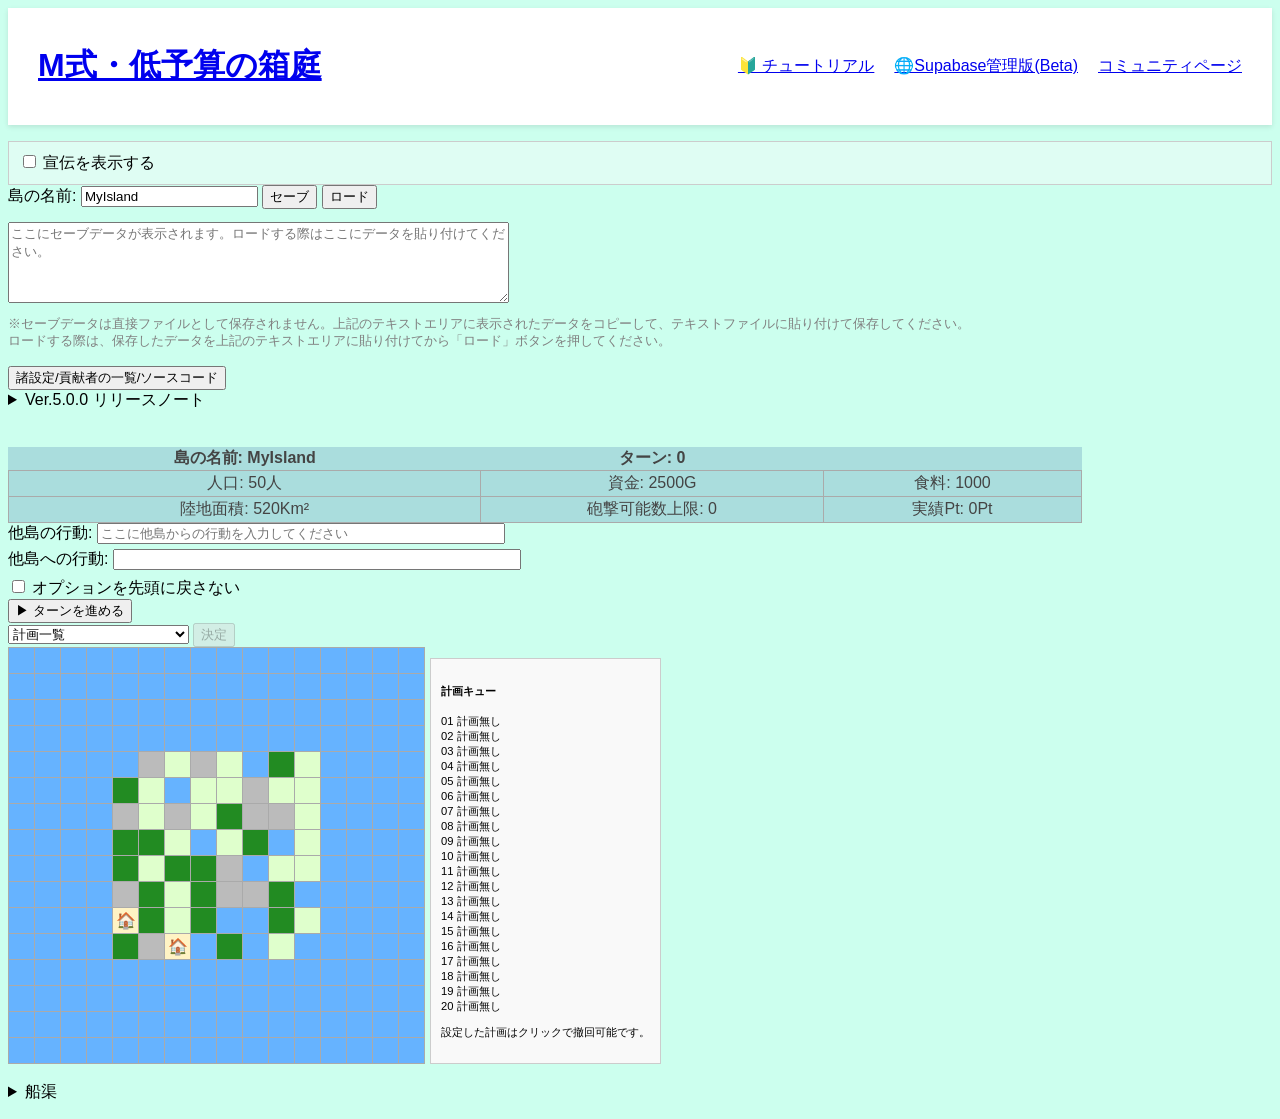
==== index.html @ 0db8d695 "Update index.html" ====
<!DOCTYPE html>
<!-- MIT License
Copyright (c) 2025-2026 masaru-star
Permission is hereby granted, free of charge, to any person obtaining a copy
of this software and associated documentation files (the "Software"), to deal
in the Software without restriction, including without limitation the rights
to use, copy, modify, merge, publish, distribute, sublicense, and/or sell
copies of the Software, and to permit persons to whom the Software is
furnished to do so, subject to the following conditions:

The above copyright notice and this permission notice shall be included in all
copies or substantial portions of the Software.

THE SOFTWARE IS PROVIDED "AS IS", WITHOUT WARRANTY OF ANY KIND, EXPRESS OR
IMPLIED, INCLUDING BUT NOT LIMITED TO THE WARRANTIES OF MERCHANTABILITY,
FITNESS FOR A PARTICULAR PURPOSE AND NONINFRINGEMENT. IN NO EVENT SHALL THE
AUTHORS OR COPYRIGHT HOLDERS BE LIABLE FOR ANY CLAIM, DAMAGES OR OTHER
LIABILITY, WHETHER IN AN ACTION OF CONTRACT, TORT OR OTHERWISE, ARISING FROM,
OUT OF OR IN CONNECTION WITH THE SOFTWARE OR THE USE OR OTHER DEALINGS IN THE
SOFTWARE. -->
<html><head>
  <meta charset="UTF-8">
  <title>MSR式箱庭ゲーム　Ver.5.0</title>
  <script src="src/master.js"></script>
  <script src="src/import/ethers_6-17-0.js"></script>
  <link rel="stylesheet" href="src/css/style.css">
  <link rel="icon" href="data:,">
  <noscript>
  <meta http-equiv="refresh" content="0; url=NoScript.html">
  </noscript>
</head>
<body>
<header>
  <!-- サイトのロゴ -->
  <h1><a href="https://masaru-star.github.io/JS.Hakoniwa-Island/">M式・低予算の箱庭</a></h1>
  
  <!-- グローバルナビゲーション -->
  <nav>
    <ul>
      <li><a target="_blank" rel="noopener noreferrer" href="tutorial.html">🔰 チュートリアル</a></li>
      <li><a target="_blank" rel="noopener noreferrer" href="online.html">🌐Supabase管理版(Beta)</a></li>
      <li><a target="_blank" rel="noopener noreferrer" href="https://docs.google.com/document/d/1Yb0-8OoQdDv-yxiYmJnhqIsNogoam779jEsIqv0pP38/edit?usp=sharing">コミュニティページ</a></li>
    </ul>
  </nav>
</header>
<div style="margin-top: 1em; border: 1px solid #ccc; padding: 10px; background-color: #f9f9f966;">
<label><input type="checkbox" id="PR"> 宣伝を表示する</label><p id="prText" style="display: none;"></p>
</div>
<div id="gameControls" style="margin-bottom: 1em;">
  <label for="islandNameInput">島の名前:</label>
  <input type="text" id="islandNameInput" value="MyIsland">
  <button onclick="saveGame()">セーブ</button>
  <button onclick="loadGame()">ロード</button>
  <textarea id="saveLoadData" name="Load" rows="5" cols="60" placeholder="ここにセーブデータが表示されます。ロードする際はここにデータを貼り付けてください。" style="display: block; margin-top: 1em;"></textarea>
  <p style="font-size: 0.8em; color: gray;">
    ※セーブデータは直接ファイルとして保存されません。上記のテキストエリアに表示されたデータをコピーして、テキストファイルに貼り付けて保存してください。<br>
    ロードする際は、保存したデータを上記のテキストエリアに貼り付けてから「ロード」ボタンを押してください。
  </p>
</div>
<button id="openBtn">諸設定/貢献者の一覧/ソースコード</button>
<div id="modalOverlay" class="overlay">
  <div class="modal-content">
    <h2>諸設定</h2>
    <p class="settings-note">この諸設定は現在開いている画面でのみ有効です。ブラウザストレージには保存しません。</p>
    <div id="settingsList" class="settings-list">
      <label><input type="checkbox" id="settingShowClearTileSelection">「タイル選択の解除」ボタンを表示する</label>
      <label><input type="checkbox" id="settingShowKeepOptionSelected" checked>「オプションを先頭に戻さない」チェックボックスを表示する</label>
      <label><input type="checkbox" id="settingShowFundingTrackingControls">「トラッキング解除」「トラッキングを固定」を表示する</label>
      <label><input type="checkbox" id="settingShowEconomicCrisisRate">「経済危機発生率」を表示する</label>
      <label><input type="checkbox" id="settingEnablePlanTracking">「計画トラッキング」を実行し、表示する</label>
      <label><input type="checkbox" id="settingConfirmOnSelectedTileClick">計画一覧で選択中に選択済みタイルを再クリックしたら決定する</label>
      <label><input type="checkbox" id="settingEnhanceWarshipToExpLimit">軍艦増強を実行したとき、経験値の限界まで実行する</label>
      <label><input type="checkbox" id="settingAutoBombardCountToGuns">砲撃数を選択したとき入力される値は常に可能台数に合わせる</label>
      <label><input type="checkbox" id="settingAutoExportFoodMax">食料輸出を選択したとき入力される値は常に限界値にする</label>
      <label><input type="checkbox" id="settingAutoSupplyMax">燃料および弾薬補給を選択したとき入力される値は常に限界値にする</label>
    </div>
    <hr>
    <h2>自島の公開鍵(島ID)</h2>
    <p class="settings-note">軍艦名署名の検証に使われる公開鍵です。</p>
    <textarea id="islandPublicKeyDisplay" class="island-public-key" readonly>公開鍵はまだ作成されていません。</textarea>
    <hr>
    <h2>List of contributors</h2>
        <p>本作は「箱庭諸島」のリスペクト作品です。<br>This work is a tribute to "箱庭諸島".<br><br>
        Original Inspired by: 徳岡宏樹（箱庭諸島）<br>
        Developer: <a href="https://github.com/masaru-star" target="_blank" rel="noopener noreferrer">masaru-star</a>
        </p>
        <a href="https://codeberg.org/masaru-star/JS.Hakoniwa-Island" target="_blank" rel="noopener noreferrer"><img alt="Static Badge" src="https://img.shields.io/badge/Codeberg-%232185D0?style=flat&logo=codeberg&logoColor=white"></a>
        <a href="https://github.com/masaru-star/JS.Hakoniwa-Island" target="_blank" rel="noopener noreferrer"><img alt="Static Badge" src="https://img.shields.io/badge/GitHub-%23000?style=flat&logo=github&logoColor=white"></a>
    <br><button id="closeBtn">close</button>
  </div>
</div>
<details>
  <summary>Ver.5.0.0 リリースノート</summary><p>
    <div style="margin-top: 1em; border: 1px solid #ccc; padding: 10px; background-color: #f9f9f966;">
[追加]島にIDを追加、軍艦の保有状況を割り当て<br>
[追加]軍艦のパラメーターが閲覧可能にしました<br>
[追加]集中砲撃を追加<br>
[追加]砲台も設備強化が可能になりました<br>
[追加]命中する場所がわからない「ランダム弾砲撃」を追加<br>
[追加]軍艦を5隻まで安全に保存する「船渠」を追加<br>
[修正]経済危機の際の維持費を16倍から12倍に修正<br>
[修正]既存の怪獣の出現率を引き上げ<br>
[修正]怪獣の資金収入が反映されていない部分を修正<br>
[修正]防衛施設が砲撃を防いだ際に発生するエラーを修正<br>
[修正]軍艦を埋め立てられなくなります<br>
[修正]怪獣をセーブコードに含める<br>
[廃止]Ver.4.7以前の金軍艦(管理者配布艦)を削除<br>
    </div>
</p></details>
<br><br>
<table style="width: 85%; background-color: #add; color: #444;">
    <th>島の名前: <span id="currentIslandName"></span></th>
    <th>ターン: <span id="turn">0</span></th>
  <tr>
    <td>人口: <span id="population">0</span>人</td>
    <td>資金: <span id="money">1000</span>G</td>
    <td>食料: <span id="food">500</span></td>
  </tr>
  <tr>
    <td>陸地面積: <span id="landArea">0</span>Km²</td>
    <td>砲撃可能数上限: <span id="gunCount">0</span></td>
    <td>実績Pt: <span id="achievementPoints">0</span>Pt</td>
  </tr>
</table>
<div>
    <label for="otherIslandActionInput">他島の行動:</label>
    <input type="text" id="otherIslandActionInput" style="width: 400px; margin-bottom: 5px;" placeholder="ここに他島からの行動を入力してください">
</div>
<div>
    <label for="actionForOtherIslandOutput">他島への行動:</label>
    <input type="text" id="actionForOtherIslandOutput" style="width: 400px; margin-bottom: 5px;" readonly>
</div>
<div style="margin-top: 2px;">
    <span id="keepOptionSettingControl">
      <input type="checkbox" id="keepOptionSelected">
      <label for="keepOptionSelected">オプションを先頭に戻さない</label>
    </span>
    <span id="fundingTrackingControls" style="display: none;">
      <button onclick="clearFundingFailureTracking()" style="margin-left: 8px;">トラッキング解除</button>
      <input type="checkbox" id="pinFundingFailureTracking" style="margin-left: 8px;">
      <label for="pinFundingFailureTracking">トラッキングを固定</label>
    </span>
</div>
<button onclick="nextTurn()">▶ ターンを進める</button>
<br>
<select id="actionSelect" onchange="updateConfirmButton()">
  <option value="">計画一覧</option>
  <option value="buildFarm" data-myisland="true">農場建設 (100G)</option>
  <option value="buildFactory" data-myisland="true">工場建設 (100G)</option>
  <option value="enhanceFacility" data-myisland="true">設備強化 (10000G)</option>
  <option value="buildPort" data-myisland="true">港建設 (3000G)</option>
  <option value="buildGun" data-myisland="true">砲台建設 (1200G)</option>
  <option value="buildDefenseFacility" data-myisland="true">防衛施設建設 (5000G)</option>
  <option value="flatten" data-myisland="true">整地 (20G)</option>
  <option value="landfill" data-myisland="true">埋め立て (600G)</option>
  <option value="dig" data-myisland="true">掘削 (300G)</option>
  <option value="cutForest" data-myisland="true">伐採 (無料)</option>
  <option value="plantForest" data-myisland="true">植林 (200G)</option>
  <option value="exportFood" data-myisland="true">食料輸出 (食料20)</option>
  <option value="bombard" data-anyisland="true">砲撃 (120G)</option>
  <option value="spreadBombard" data-anyisland="true">拡散弾砲撃 (500G)</option>
  <option value="ppBombard" data-anyisland="true">PP弾砲撃 (10000000G)</option>
  <option value="randomBombard" data-anyisland="true">ランダム弾砲撃 (500000G)</option>
  <option value="concentratedFire" data-myisland="true">集中砲撃</option>
  <option value="selfDestructMilitaryFacility" data-myisland="true">軍事施設自爆 (無料)</option>
  <option value="goToOtherIsland" data-myisland="true">他の島に行く</option>
  <option value="returnToMyIsland" data-anyisland="true">自島に戻る</option>
  <option value="delayAction" data-myisland="true">遅延行動</option>
  <option value="buildWarship" data-myisland="true">軍艦建造</option>
  <option value="warshipTool" data-myisland="true">軍艦ツール</option>
  <option value="buildMonument" data-myisland="true">石碑建設 (500000000G)</option>
  <option value="upgradeMonument" data-myisland="true">石碑強化 (500000000G)</option>
  <option value="sellMonument" data-myisland="true">石碑売却 (無料)</option>
  <option value="initializeIsland" data-myisland="true">島の初期化</option>
</select><select id="warshipSubSelect" onchange="updateConfirmButton()" style="width: 140px; display: none;">
  <option value="">軍艦ツールを選択</option>
  <option value="refuelWarship" data-myisland="true">燃料補給</option>
  <option value="resupplyWarshipAmmo" data-myisland="true">弾薬補給</option>
  <option value="repairWarship" data-myisland="true">軍艦修理</option>
  <option value="setWarshipNickname" data-myisland="true">二つ名指定 (100000G)</option>
  <option value="showWarshipDetails" data-myisland="true">詳細情報提示</option>
  <option value="convertAchievementToExp" data-myisland="true">実績pt変換</option>
  <option value="remodelWarshipWeapon" data-myisland="true">武器換装</option>
  <option value="enhanceWarship" data-myisland="true">軍艦増強</option>
  <option value="decommissionWarship" data-myisland="true">軍艦除籍</option>
  <option value="dispatchWarship" data-myisland="true">軍艦派遣</option>
  <option value="requestWarshipReturn" data-myisland="true">軍艦帰還要請</option>
  <option value="emergencyReturn" data-myisland="true">緊急帰還 (80000000G)</option>
  <option value="moveWarshipToDock" data-myisland="true">船渠へ移動</option>
  <option value="returnWarshipFromDock" data-myisland="true">海域へ復帰</option>
</select><!-- <select id="AutocommandSubSelect" onchange="updateConfirmButton()" style="width: 140px; display: none;">
  <option value="">自動送信ツールを選択</option>
  <option value="autoflatten" data-myisland="true">整地自動送信</option>
  <option value="autofarm" data-myisland="true">農場整備自動送信</option>
  <option value="autofactory" data-myisland="true">工場建設自動送信</option>
  <option value="autolandfill" data-myisland="true">埋め立て自動送信</option>
</select> -->
<input type="number" id="exportAmount" placeholder="輸出数" min="1" style="width: 60px; display: none;">
<input type="number" id="bombardCount" placeholder="攻撃数" min="1" style="width: 60px; display: none;">
<input type="number" id="refuelAmount" placeholder="補給数" min="1" style="width: 60px; display: none;">
<input type="number" id="resupplyAmmoAmount" placeholder="補給数" min="1" style="width: 60px; display: none;">
<input type="number" id="repairAmount" placeholder="回復耐久値" min="1" style="width: 90px; display: none;">
<input type="text" id="warshipNicknameInput" placeholder="二つ名(10文字以内)" maxlength="10" style="width: 150px; display: none;">
<input type="number" id="achievementConvertAmount" placeholder="消費Pt" min="1" style="width: 70px; display: none;">
<select id="weaponRemodelType" style="display: none;">
  <option value="mainGun">主砲+1</option>
  <option value="torpedo">魚雷+1</option>
</select>
<input type="number" id="oilDrillFactor" placeholder="発掘率(任意)" min="1" max="10" value="" style="width: 90px; display: none;">
<input type="text" id="touristCodeInput" placeholder="観光者コードを入力" style="width: 250px; display: none;">
<div id="warshipBuildInputs">
    <h3>軍艦建造パラメータ</h3>
    <div>
        <label for="warshipName">艦名:</label>
        <input type="text" id="warshipName" maxlength="15" value="無銘艦">
    </div>
    <div>
        <label for="warshipDurability">耐久度:</label>
        <input type="number" id="warshipDurability" min="2" max="15" value="2"> (2～15, 1あたり10,000,000G)
    </div>
    <div>
        <label for="warshipMainGun">主砲:</label>
        <input type="number" id="warshipMainGun" min="1" max="5" value="1"> (1～5, 1あたり12,000,000G)
    </div>
    <div>
        <label for="warshipTorpedo">魚雷:</label>
        <input type="number" id="warshipTorpedo" min="0" max="3" value="0"> (0～3, 1あたり10,000,000G)
    </div>
    <div>
        <label for="warshipAntiAir">対空砲:</label>
        <input type="number" id="warshipAntiAir" min="1" max="6" value="1"> (1～6, 1あたり5,000,000G)
    </div>
    <div>
        <label for="warshipAmmo">弾薬庫:</label>
        <input type="number" id="warshipAmmo" min="10" max="500" value="10"> (10～500, 1あたり100,000G)
    </div>
    <div>
        <label for="warshipRecon">偵察機:</label>
        <input type="number" id="warshipRecon" min="0" max="2" value="0"> (0～2, 1あたり12,500,000G)
    </div>
    <div>
        <label for="warshipAccuracy">射撃精度向上:</label>
        <input type="number" id="warshipAccuracy" min="0" max="2" value="0"> (0～2, 1あたり50,000,000G)
    </div>
</div>
<button onclick="confirmAction()" id="confirmBtn" disabled>決定</button>
<button onclick="clearTileSelection()" id="clearTileSelectionBtn" style="display: none;">タイル選択の解除</button>
<span id="tileInfo"></span>
  <div id="gameContainer" style="display: flex; gap: 5px;">
    <table id="map"></table>
    <div id="actionQueueDisplay" style="font-size: 0.7em;margin-top: 1em; border: 1px solid #ccc; padding: 10px; background-color: #f9f9f9;">
      <h4>計画キュー</h4><ul id="actionQueueList" style="list-style-type: none; padding: 0;"></ul>設定した計画はクリックで撤回可能です。
    </div>
  </div>
<br>
<details>
<summary>船渠</summary>
  <div id="warshipDockDisplay" class="warship-dock-display"></div>
</details>
<div id="logStatusLine1"></div>
<div id="logStatusLine2"></div>
<div id="log" style="margin-top:1em;"></div>
<script>
fetch("https://raw.githubusercontent.com/masaru-star/masaru-star/refs/heads/main/others/publicity.html")
  .then((response) => {
    if (!response.ok) {
      throw new Error("ファイルの読み込みに失敗しました");
    }
    return response.text();
  })
  .then((data) => {
    // id="prText" の要素の中に取得したHTMLを代入する
    document.getElementById("prText").innerHTML = data;
  })
  .catch((error) => {
    console.error("エラー:", error);
    document.getElementById("prText").textContent = "読み込みに失敗しました。";
  });
const openBtn = document.getElementById("openBtn");
const closeBtn = document.getElementById("closeBtn");
const modal = document.getElementById("modalOverlay");
openBtn.addEventListener("click", () => {
  modal.style.display = "flex";
});
closeBtn.addEventListener("click", () => {
  modal.style.display = "none";
});
window.addEventListener("click", (e) => {
  if (e.target === modal) {
    modal.style.display = "none";
  }
});
const checkbox = document.getElementById("PR");
const text = document.getElementById("prText");
checkbox.addEventListener("change", function () {
  if (this.checked) {
    text.style.display = "block";
  } else {
    text.style.display = "none";
  }
});
</script>
</body>
</html>
---- src/css/style.css ----
header {
  top: 0; 
  left: 0; 
  width: 100%;
  z-index: 1000;
  display: flex;
  justify-content: space-between;
  align-items: center;
  background-color: #ffffff;
  box-shadow: 0 2px 5px rgba(0, 0, 0, 0.1);
  padding: 15px 30px;
  box-sizing: border-box;
}
header nav ul {
  display: flex;
  list-style: none;
  margin: 0;
  padding: 0;
  gap: 20px;
}

body {
  font-family: sans-serif;
  background-color: #cfe;
}
table {
  border-collapse: collapse;
}
td {
  width: 23px;
  height: 23px;
  border: 1px solid #aaa;
  text-align: center;
  cursor: pointer;
}
.selected {
  outline: 4px solid gray;
  outline-offset: -1px;
  border: 2px solid gray !important;
}
.action-link {
  cursor: pointer;
  color: blue;
  text-decoration: underline;
}
.next-action {
  color: #012073 !important;
}
.sea {
  background-color: #66b3ff;
}
.port {
  background-color: #1f78b4;
}
.oilRig {
  background: linear-gradient(#66b3ff, #004b8d);
}
.plain {
  background-color: #dfffcc;
}
.waste {
  background-color: #bbbbbb;
}
.forest {
  background-color: #228b22;
}
.mountain {
  background: linear-gradient(#705335, #4b3621);
}
.farm {
  background-color: #b5e07a;
}
.house {
  background-color: #fff3c4;
}
.factory {
  background-color: #ccccff;
}
.gun {
  background-color: #666666;
}
.defenseFacility {
  background-color: #ff77aa;
}
.Monument {
  background-color: #d4c17d;
}
.warship {
  background: linear-gradient(#66b3ff, #4682b4);
}
.warship-dispatched {
  background-color: #002f5f;
  color: #fff;
}
.warship-wreckage {
  background-color: #333;
  color: #ccc;
}
.log-red {
  color: red;
}
.log-cyan {
  color: blue;
}
.log-whisper {
  color: rgba(0, 0, 0, 0.35);
}
#logStatusLine1,
#logStatusLine2 {
  font-weight: bold;
}
.log-status-danger {
  color: #8b0000;
}
.log-status-info {
  color: #0b4fa3;
}
.log-status-muted {
  color: #666;
}
.warship-medal {
  width: 1em;
  height: 1em;
  vertical-align: text-bottom;
  margin-left: 2px;
}
#warshipBuildInputs {
  display: none;
  margin-top: 1em;
  border: 1px solid #ccc;
  padding: 10px;
  background-color: #f9f9f9;
}
#warshipBuildInputs label {
  display: inline-block;
  width: 100px;
  margin-bottom: 5px;
}
#warshipBuildInputs input[type="text"],
#warshipBuildInputs input[type="number"] {
  width: 150px;
  margin-bottom: 5px;
}
.warship-name-cap-2 {
  color: green;
}
.warship-name-cap-3 {
  color: blue;
}
.warship-name-cap-4 {
  color: purple;
}
.warship-name-cap-5 {
  color: red;
}

.overlay {
  display: none;
  position: fixed;
  top: 0;
  left: 0;
  width: 100%;
  height: 100%;
  background-color: rgba(0, 0, 0, 0.5);
  z-index: 9999;
  justify-content: center;
  align-items: center;
}
.modal-content {
  background-color: white;
  padding: 20px;
  border-radius: 8px;
  width: 80%;
  max-width: 700px;
  max-height: 85vh;
  overflow-y: auto;
  text-align: center;
  box-shadow: 0 4px 15px rgba(0, 0, 0, 0.2);
}

noscript {
  display: block;
}
.NOJS-overlay {
  position: fixed;
  top: 0;
  left: 0;
  width: 100%;
  height: 100%;
  z-index: 9999;
  background-color: #dfd;
  color: #000;
  display: flex;
  flex-direction: column;
  justify-content: center;
  align-items: center;
  text-align: center;
  font-family: sans-serif;
  padding: 20px;
}
/* メッセージの装飾 */
.NOJS-overlay h2 {
  font-size: 2rem;
  margin-bottom: 1rem;
  color: #161;
}
.NOJS-overlay p {
  font-size: 1.1rem;
  line-height: 1.6;
  max-width: 600px;
}

.settings-note {
  font-size: 0.85em;
  color: #666;
}
.settings-list {
  text-align: left;
  margin: 0 auto 1em;
  max-width: 620px;
}
.settings-list label {
  display: block;
  margin: 0.45em 0;
}

.island-public-key {
  width: 100%;
  min-height: 8em;
  font-family: monospace;
  font-size: 0.85em;
  box-sizing: border-box;
}

.warship-dock-display {
  min-width: 260px;
  max-width: 360px;
  font-size: 0.75em;
  margin-top: 1em;
  border: 1px solid #8aa0b8;
  padding: 10px;
  background: linear-gradient(135deg, #eef6ff, #f8fbff);
}
.warship-dock-display h4 {
  margin: 0 0 8px;
}
.dock-empty {
  color: #667;
  margin: 0;
}
.warship-card-list {
  display: grid;
  gap: 8px;
}
.warship-card {
  border: 2px solid #2b4c7e;
  border-radius: 10px;
  padding: 8px;
  background: linear-gradient(160deg, #ffffff 0%, #dcecff 100%);
  box-shadow: 0 2px 4px rgba(0, 0, 0, 0.18);
}
.warship-card-title {
  font-weight: bold;
  border-bottom: 1px solid #9db5d1;
  margin-bottom: 5px;
  padding-bottom: 3px;
}
.warship-card-port,
.warship-card-stats,
.warship-card-signature {
  line-height: 1.45;
}
.warship-card-signature {
  color: #31527a;
  font-size: 0.9em;
}
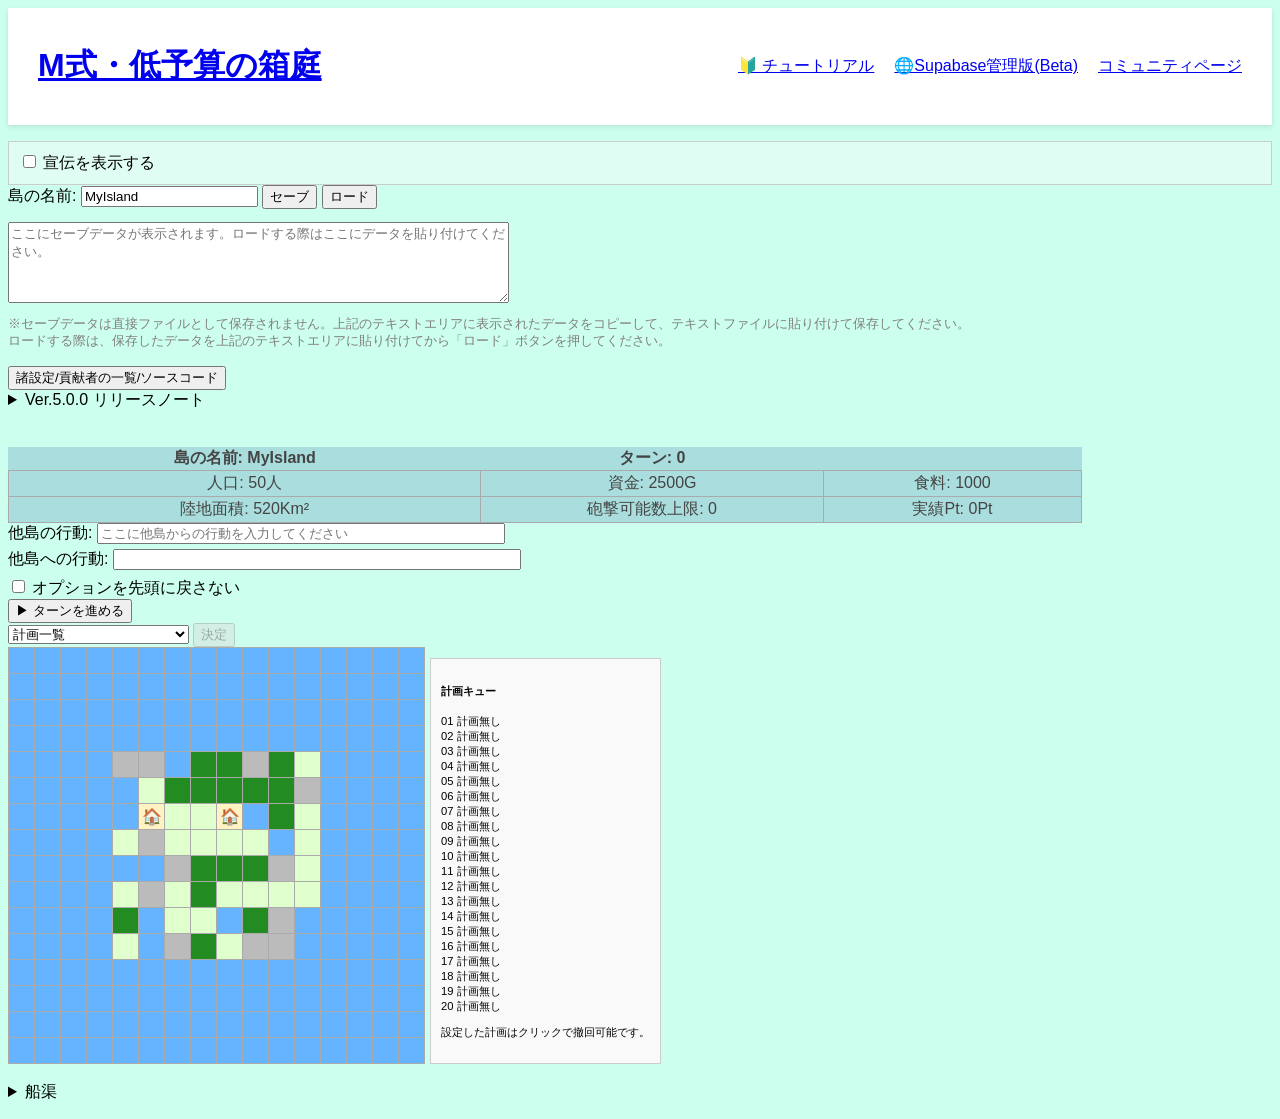
==== commit 1a0a94f6: "Update index.html" ====
--- a/index.html
+++ b/index.html
@@ -20,6 +20,7 @@
 SOFTWARE. -->
 <html><head>
   <meta charset="UTF-8">
+  <meta name="google-site-verification" content="XHgQfslpzjO4Lpd3HJHFHfR4cyxfdau1y-XFU7xOKq8" />
   <title>MSR式箱庭ゲーム　Ver.5.0</title>
   <script src="src/master.js"></script>
   <script src="src/import/ethers_6-17-0.js"></script>
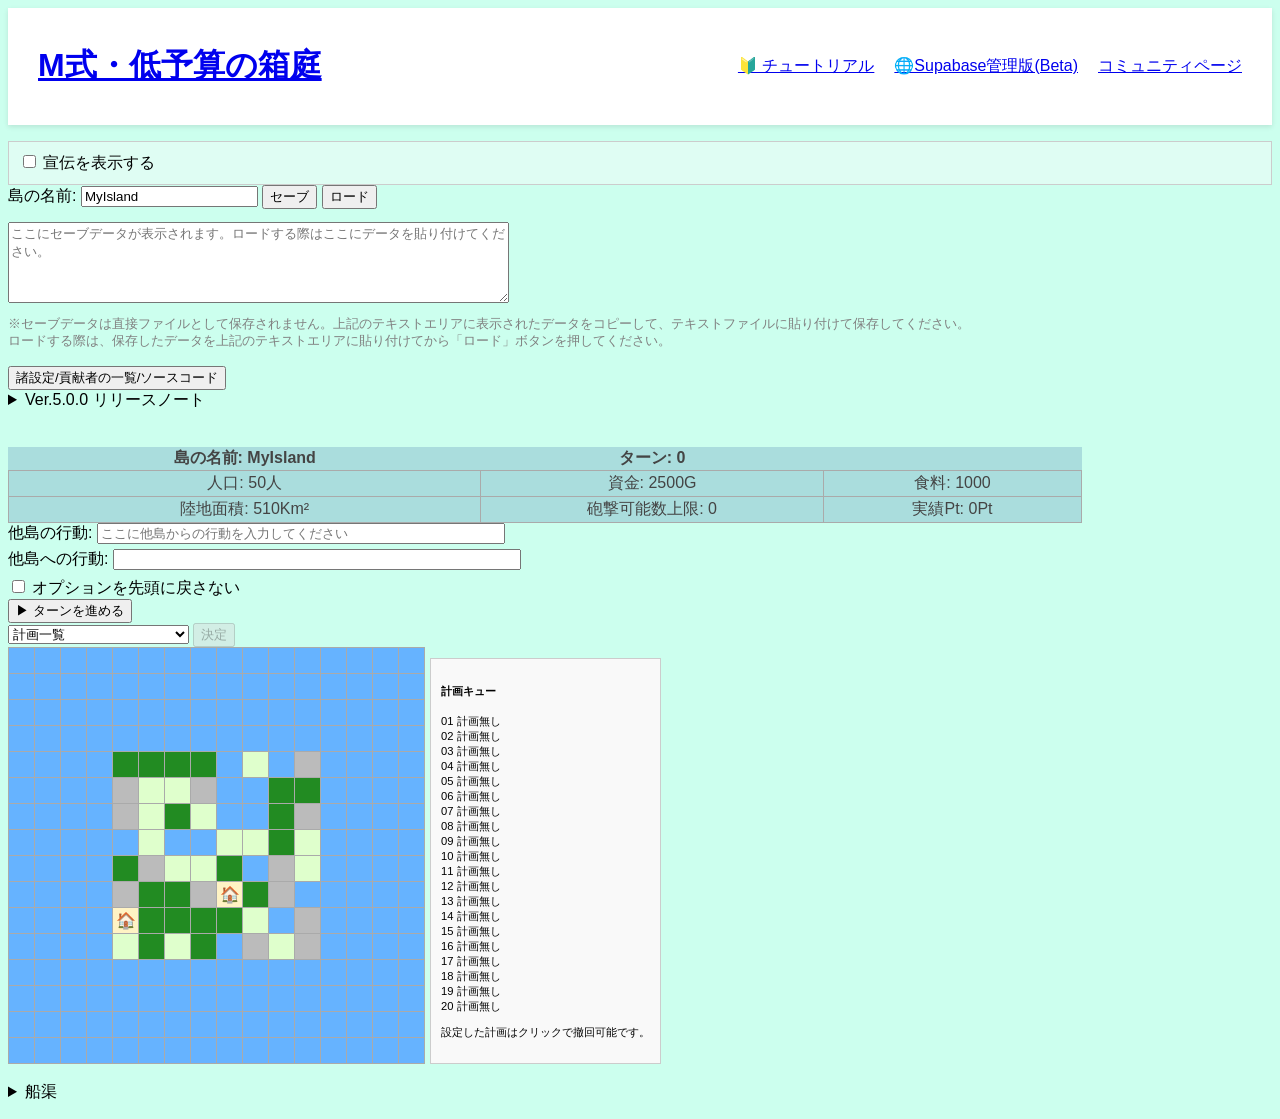
==== commit c4f91851: "Add fast and bulk planning tools" ====
--- a/index.html
+++ b/index.html
@@ -40,7 +40,7 @@
     <ul>
       <li><a target="_blank" rel="noopener noreferrer" href="tutorial.html">🔰 チュートリアル</a></li>
       <li><a target="_blank" rel="noopener noreferrer" href="online.html">🌐Supabase管理版(Beta)</a></li>
-      <li><a target="_blank" rel="noopener noreferrer" href="https://docs.google.com/document/d/1Yb0-8OoQdDv-yxiYmJnhqIsNogoam779jEsIqv0pP38/edit?usp=sharing">コミュニティページ</a></li>
+      <li><a target="_blank" rel="noopener noreferrer" href="https://discord.gg/VbP49uqUF">コミュニティページ</a></li>
     </ul>
   </nav>
 </header>
@@ -82,7 +82,8 @@
     <hr>
     <h2>List of contributors</h2>
         <p>本作は「箱庭諸島」のリスペクト作品です。<br>This work is a tribute to "箱庭諸島".<br><br>
-        Original Inspired by: 徳岡宏樹（箱庭諸島）<br>
+        Original: 徳岡宏樹（箱庭諸島）<br>
+        Inspiration: <a href="https://hako2d-mj.xii.jp/" target="_blank" rel="noopener noreferrer">RED(二次元箱庭諸島)</a><br>
         Developer: <a href="https://github.com/masaru-star" target="_blank" rel="noopener noreferrer">masaru-star</a>
         </p>
         <a href="https://codeberg.org/masaru-star/JS.Hakoniwa-Island" target="_blank" rel="noopener noreferrer"><img alt="Static Badge" src="https://img.shields.io/badge/Codeberg-%232185D0?style=flat&logo=codeberg&logoColor=white"></a>
@@ -148,6 +149,7 @@
   <option value="">計画一覧</option>
   <option value="buildFarm" data-myisland="true">農場建設 (100G)</option>
   <option value="buildFactory" data-myisland="true">工場建設 (100G)</option>
+  <option value="buildMiningSite" data-myisland="true">採掘場整備 (100000G)</option>
   <option value="enhanceFacility" data-myisland="true">設備強化 (10000G)</option>
   <option value="buildPort" data-myisland="true">港建設 (3000G)</option>
   <option value="buildGun" data-myisland="true">砲台建設 (1200G)</option>
@@ -169,9 +171,13 @@
   <option value="delayAction" data-myisland="true">遅延行動</option>
   <option value="buildWarship" data-myisland="true">軍艦建造</option>
   <option value="warshipTool" data-myisland="true">軍艦ツール</option>
+  <option value="fastPlanTool" data-myisland="true">高速計画実行</option>
+  <option value="bulkPlanTool" data-myisland="true">一括計画ツール</option>
   <option value="buildMonument" data-myisland="true">石碑建設 (500000000G)</option>
   <option value="upgradeMonument" data-myisland="true">石碑強化 (500000000G)</option>
   <option value="sellMonument" data-myisland="true">石碑売却 (無料)</option>
+  <option value="sellMonumentPartial" data-myisland="true">石碑部分売却 (10Lv単位)</option>
+  <option value="inviteResidents" data-myisland="true">誘致活動 (10000000G)</option>
   <option value="initializeIsland" data-myisland="true">島の初期化</option>
 </select><select id="warshipSubSelect" onchange="updateConfirmButton()" style="width: 140px; display: none;">
   <option value="">軍艦ツールを選択</option>
@@ -184,6 +190,7 @@
   <option value="remodelWarshipWeapon" data-myisland="true">武器換装</option>
   <option value="enhanceWarship" data-myisland="true">軍艦増強</option>
   <option value="decommissionWarship" data-myisland="true">軍艦除籍</option>
+  <option value="discardWarshipWreckage" data-myisland="true">残骸破棄</option>
   <option value="dispatchWarship" data-myisland="true">軍艦派遣</option>
   <option value="requestWarshipReturn" data-myisland="true">軍艦帰還要請</option>
   <option value="emergencyReturn" data-myisland="true">緊急帰還 (80000000G)</option>
@@ -196,6 +203,21 @@
   <option value="autofactory" data-myisland="true">工場建設自動送信</option>
   <option value="autolandfill" data-myisland="true">埋め立て自動送信</option>
 </select> -->
+<select id="fastPlanSubSelect" onchange="updateConfirmButton()" style="width: 180px; display: none;">
+  <option value="">高速計画を選択</option>
+  <option value="fastBuildFarm" data-myisland="true">高速農場建設 (10000G)</option>
+  <option value="fastBuildFactory" data-myisland="true">高速工場建設 (10000G)</option>
+  <option value="fastBuildGun" data-myisland="true">高速砲台建設 (120000G)</option>
+  <option value="fastBuildDefenseFacility" data-myisland="true">高速防衛施設建設 (500000G)</option>
+  <option value="fastFlattenAll" data-myisland="true">一括地ならし (荒地数 × 200G)</option>
+  <option value="fastFlatten" data-myisland="true">地ならし (200G)</option>
+  <option value="fastLandfill" data-myisland="true">高速埋め立て (60000G)</option>
+  <option value="fastPlantForest" data-myisland="true">高速植林 (20000G)</option>
+</select>
+<select id="bulkPlanSubSelect" onchange="updateConfirmButton()" style="width: 180px; display: none;">
+  <option value="">一括計画を選択</option>
+  <option value="bulkFlattenWaste" data-myisland="true">整地一括入力</option>
+</select>
 <input type="number" id="exportAmount" placeholder="輸出数" min="1" style="width: 60px; display: none;">
 <input type="number" id="bombardCount" placeholder="攻撃数" min="1" style="width: 60px; display: none;">
 <input type="number" id="refuelAmount" placeholder="補給数" min="1" style="width: 60px; display: none;">
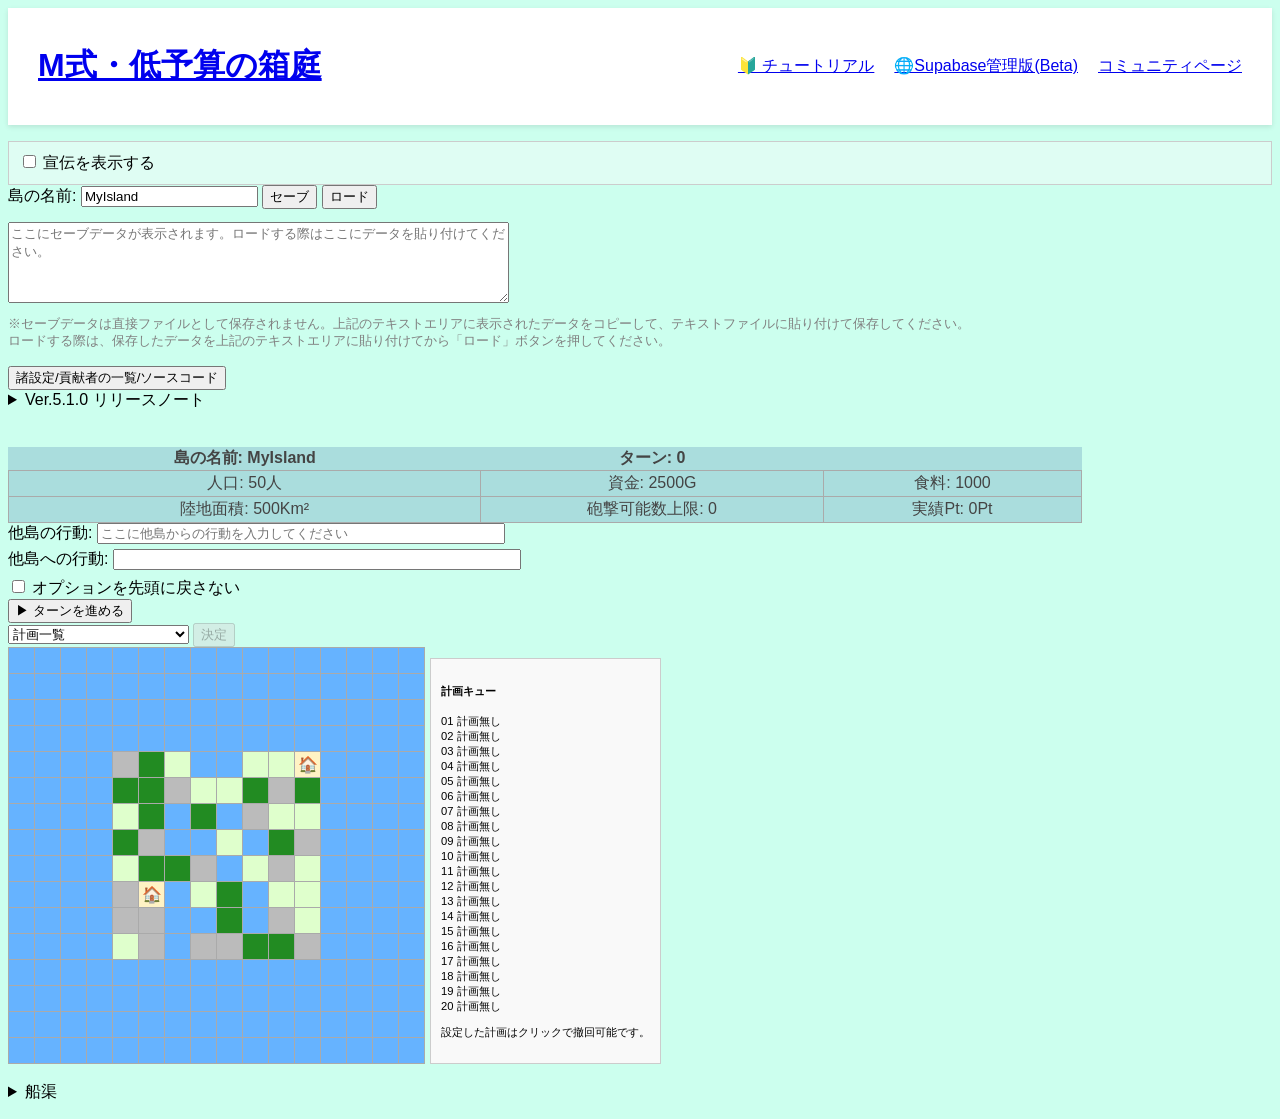
==== commit 1c3ca6d7: "Update index.html" ====
--- a/index.html
+++ b/index.html
@@ -21,7 +21,7 @@
 <html><head>
   <meta charset="UTF-8">
   <meta name="google-site-verification" content="XHgQfslpzjO4Lpd3HJHFHfR4cyxfdau1y-XFU7xOKq8" />
-  <title>MSR式箱庭ゲーム　Ver.5.0</title>
+  <title>MSR式箱庭ゲーム　Ver.5.1</title>
   <script src="src/master.js"></script>
   <script src="src/import/ethers_6-17-0.js"></script>
   <link rel="stylesheet" href="src/css/style.css">
@@ -34,7 +34,6 @@
 <header>
   <!-- サイトのロゴ -->
   <h1><a href="https://masaru-star.github.io/JS.Hakoniwa-Island/">M式・低予算の箱庭</a></h1>
-  
   <!-- グローバルナビゲーション -->
   <nav>
     <ul>
@@ -92,21 +91,21 @@
   </div>
 </div>
 <details>
-  <summary>Ver.5.0.0 リリースノート</summary><p>
+  <summary>Ver.5.1.0 リリースノート</summary><p>
     <div style="margin-top: 1em; border: 1px solid #ccc; padding: 10px; background-color: #f9f9f966;">
-[追加]島にIDを追加、軍艦の保有状況を割り当て<br>
-[追加]軍艦のパラメーターが閲覧可能にしました<br>
-[追加]集中砲撃を追加<br>
-[追加]砲台も設備強化が可能になりました<br>
-[追加]命中する場所がわからない「ランダム弾砲撃」を追加<br>
-[追加]軍艦を5隻まで安全に保存する「船渠」を追加<br>
-[修正]経済危機の際の維持費を16倍から12倍に修正<br>
-[修正]既存の怪獣の出現率を引き上げ<br>
-[修正]怪獣の資金収入が反映されていない部分を修正<br>
-[修正]防衛施設が砲撃を防いだ際に発生するエラーを修正<br>
-[修正]軍艦を埋め立てられなくなります<br>
-[修正]怪獣をセーブコードに含める<br>
-[廃止]Ver.4.7以前の金軍艦(管理者配布艦)を削除<br>
+[追加]各種高速計画の実装<br>
+[追加]採掘場を追加<br>
+[修正]市街地人口上限を10000人に変更<br>
+<br>
+[予告]10月初頭に完了予定<br>
+・軍艦強化量の曲線化（今のうちに増強を済ませておくことをお勧めします）<br>
+・旧バージョンセーブコード互換の撤廃（予告済み）<br>
+・デイリーミッション・ウィークリーミッションの追加<br>
+・Snsprojectと連携したオンライン通信体制の強化<br>
+[予告]11月初頭に完了予定<br>
+・島コードへの公開鍵組み込み<br>
+・実績ポイントのバックエンド処理化<br>
+・同盟機能の追加（延期になる可能性高）<br>
     </div>
 </p></details>
 <br><br>
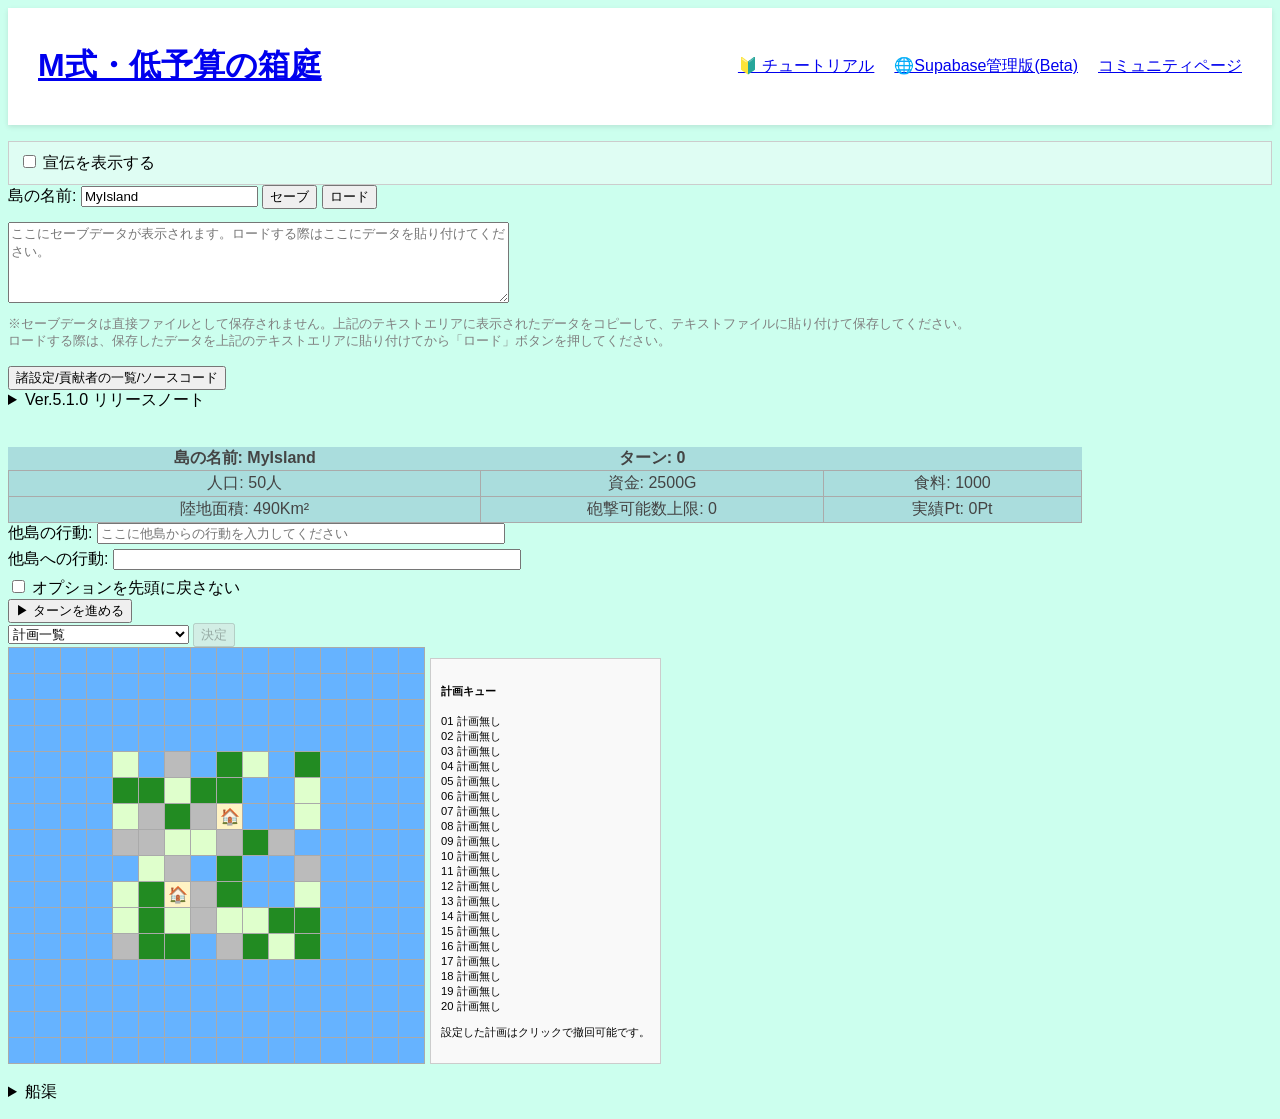
==== commit 2ccc50bc: "Update index.html" ====
--- a/index.html
+++ b/index.html
@@ -25,7 +25,7 @@
   <script src="src/master.js"></script>
   <script src="src/import/ethers_6-17-0.js"></script>
   <link rel="stylesheet" href="src/css/style.css">
-  <link rel="icon" href="data:,">
+  <link rel="icon" href="icon.png">
   <noscript>
   <meta http-equiv="refresh" content="0; url=NoScript.html">
   </noscript>
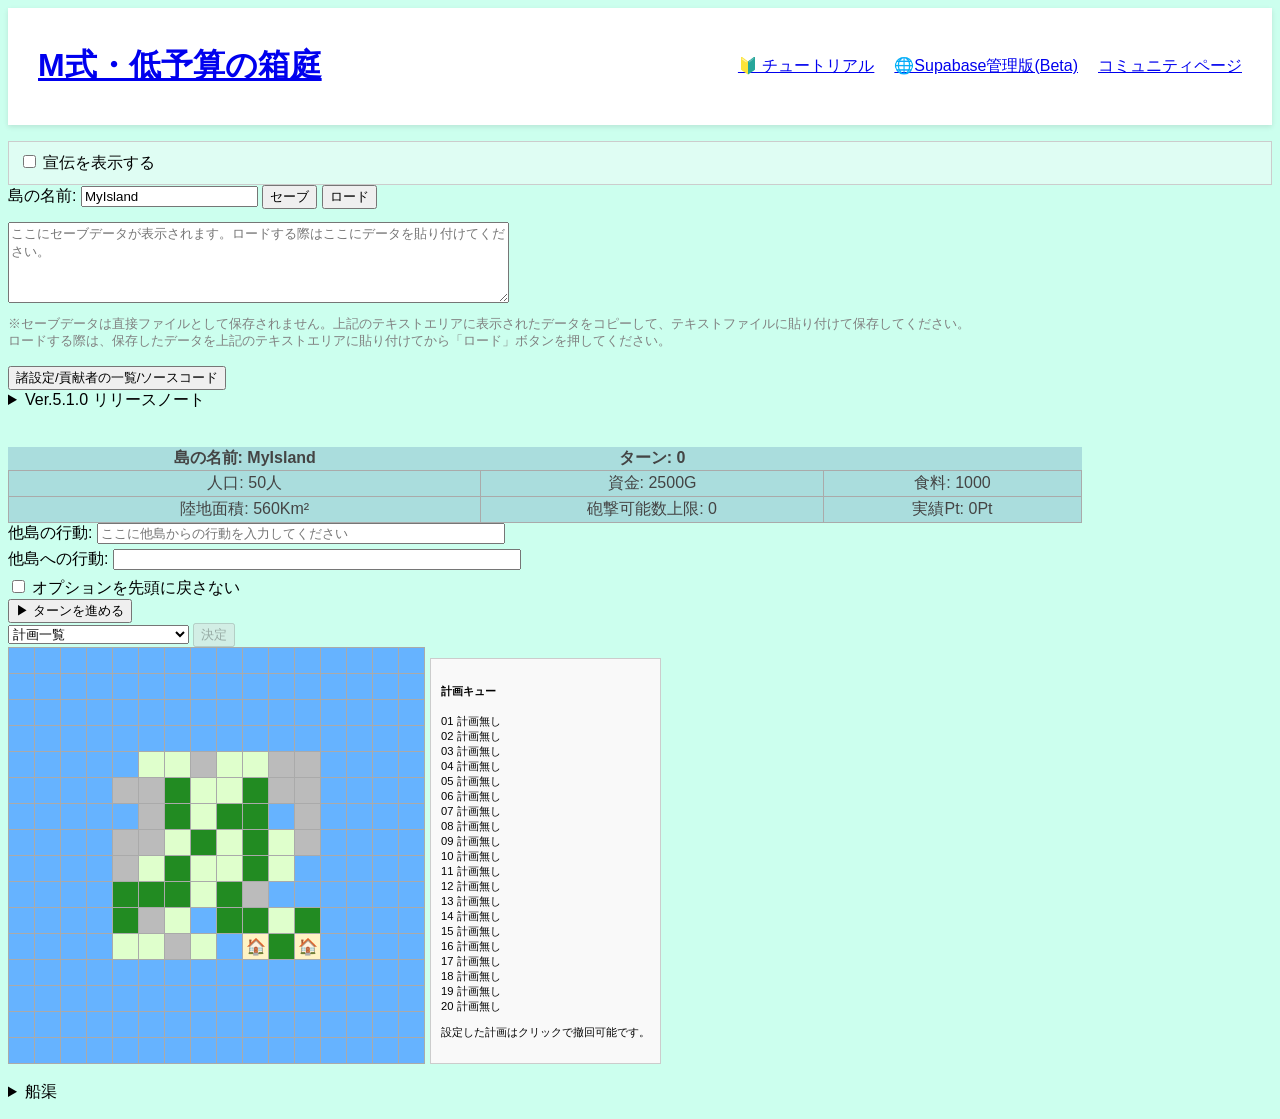
==== commit f4797f3c: "細部の編集" ====
--- a/index.html
+++ b/index.html
@@ -20,7 +20,6 @@
 SOFTWARE. -->
 <html><head>
   <meta charset="UTF-8">
-  <meta name="google-site-verification" content="XHgQfslpzjO4Lpd3HJHFHfR4cyxfdau1y-XFU7xOKq8" />
   <title>MSR式箱庭ゲーム　Ver.5.1</title>
   <script src="src/master.js"></script>
   <script src="src/import/ethers_6-17-0.js"></script>
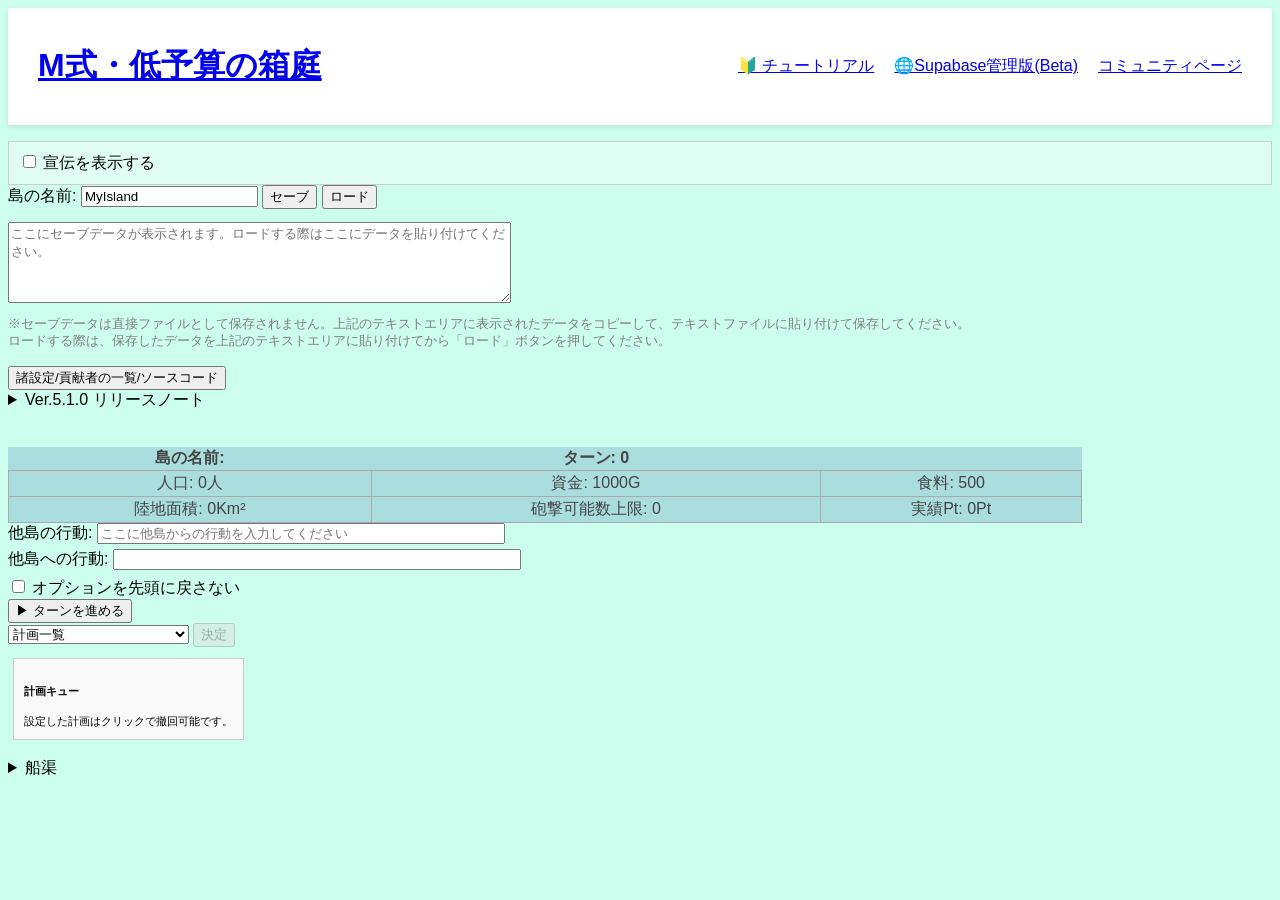
==== commit 8efe2fec: "更新" ====
--- a/index.html
+++ b/index.html
@@ -18,119 +18,131 @@
 LIABILITY, WHETHER IN AN ACTION OF CONTRACT, TORT OR OTHERWISE, ARISING FROM,
 OUT OF OR IN CONNECTION WITH THE SOFTWARE OR THE USE OR OTHER DEALINGS IN THE
 SOFTWARE. -->
-<html><head>
+<html>
+
+<head>
   <meta charset="UTF-8">
-  <title>MSR式箱庭ゲーム　Ver.5.1</title>
+  <title>MSR式箱庭諸島 Ver.5.1</title>
   <script src="src/master.js"></script>
   <script src="src/import/ethers_6-17-0.js"></script>
   <link rel="stylesheet" href="src/css/style.css">
   <link rel="icon" href="icon.png">
   <noscript>
-  <meta http-equiv="refresh" content="0; url=NoScript.html">
+    <meta http-equiv="refresh" content="0; url=NoScript.html">
   </noscript>
 </head>
+
 <body>
-<header>
-  <!-- サイトのロゴ -->
-  <h1><a href="https://masaru-star.github.io/JS.Hakoniwa-Island/">M式・低予算の箱庭</a></h1>
-  <!-- グローバルナビゲーション -->
-  <nav>
-    <ul>
-      <li><a target="_blank" rel="noopener noreferrer" href="tutorial.html">🔰 チュートリアル</a></li>
-      <li><a target="_blank" rel="noopener noreferrer" href="online.html">🌐Supabase管理版(Beta)</a></li>
-      <li><a target="_blank" rel="noopener noreferrer" href="https://discord.gg/VbP49uqUF">コミュニティページ</a></li>
-    </ul>
-  </nav>
-</header>
-<div style="margin-top: 1em; border: 1px solid #ccc; padding: 10px; background-color: #f9f9f966;">
-<label><input type="checkbox" id="PR"> 宣伝を表示する</label><p id="prText" style="display: none;"></p>
-</div>
-<div id="gameControls" style="margin-bottom: 1em;">
-  <label for="islandNameInput">島の名前:</label>
-  <input type="text" id="islandNameInput" value="MyIsland">
-  <button onclick="saveGame()">セーブ</button>
-  <button onclick="loadGame()">ロード</button>
-  <textarea id="saveLoadData" name="Load" rows="5" cols="60" placeholder="ここにセーブデータが表示されます。ロードする際はここにデータを貼り付けてください。" style="display: block; margin-top: 1em;"></textarea>
-  <p style="font-size: 0.8em; color: gray;">
-    ※セーブデータは直接ファイルとして保存されません。上記のテキストエリアに表示されたデータをコピーして、テキストファイルに貼り付けて保存してください。<br>
-    ロードする際は、保存したデータを上記のテキストエリアに貼り付けてから「ロード」ボタンを押してください。
-  </p>
-</div>
-<button id="openBtn">諸設定/貢献者の一覧/ソースコード</button>
-<div id="modalOverlay" class="overlay">
-  <div class="modal-content">
-    <h2>諸設定</h2>
-    <p class="settings-note">この諸設定は現在開いている画面でのみ有効です。ブラウザストレージには保存しません。</p>
-    <div id="settingsList" class="settings-list">
-      <label><input type="checkbox" id="settingShowClearTileSelection">「タイル選択の解除」ボタンを表示する</label>
-      <label><input type="checkbox" id="settingShowKeepOptionSelected" checked>「オプションを先頭に戻さない」チェックボックスを表示する</label>
-      <label><input type="checkbox" id="settingShowFundingTrackingControls">「トラッキング解除」「トラッキングを固定」を表示する</label>
-      <label><input type="checkbox" id="settingShowEconomicCrisisRate">「経済危機発生率」を表示する</label>
-      <label><input type="checkbox" id="settingEnablePlanTracking">「計画トラッキング」を実行し、表示する</label>
-      <label><input type="checkbox" id="settingConfirmOnSelectedTileClick">計画一覧で選択中に選択済みタイルを再クリックしたら決定する</label>
-      <label><input type="checkbox" id="settingEnhanceWarshipToExpLimit">軍艦増強を実行したとき、経験値の限界まで実行する</label>
-      <label><input type="checkbox" id="settingAutoBombardCountToGuns">砲撃数を選択したとき入力される値は常に可能台数に合わせる</label>
-      <label><input type="checkbox" id="settingAutoExportFoodMax">食料輸出を選択したとき入力される値は常に限界値にする</label>
-      <label><input type="checkbox" id="settingAutoSupplyMax">燃料および弾薬補給を選択したとき入力される値は常に限界値にする</label>
-    </div>
-    <hr>
-    <h2>自島の公開鍵(島ID)</h2>
-    <p class="settings-note">軍艦名署名の検証に使われる公開鍵です。</p>
-    <textarea id="islandPublicKeyDisplay" class="island-public-key" readonly>公開鍵はまだ作成されていません。</textarea>
-    <hr>
-    <h2>List of contributors</h2>
-        <p>本作は「箱庭諸島」のリスペクト作品です。<br>This work is a tribute to "箱庭諸島".<br><br>
+  <header>
+    <!-- サイトのロゴ -->
+    <h1><a href="https://masaru-star.github.io/JS.Hakoniwa-Island/">M式・低予算の箱庭</a></h1>
+    <!-- グローバルナビゲーション -->
+    <nav>
+      <ul>
+        <li><a target="_blank" rel="noopener noreferrer" href="tutorial.html">🔰 チュートリアル</a></li>
+        <li><a target="_blank" rel="noopener noreferrer" href="online.html">🌐Supabase管理版(Beta)</a></li>
+        <li><a target="_blank" rel="noopener noreferrer" href="https://discord.gg/VbP49uqUF">コミュニティページ</a></li>
+      </ul>
+    </nav>
+  </header>
+  <div style="margin-top: 1em; border: 1px solid #ccc; padding: 10px; background-color: #f9f9f966;">
+    <label><input type="checkbox" id="PR"> 宣伝を表示する</label>
+    <p id="prText" style="display: none;"></p>
+  </div>
+  <div id="gameControls" style="margin-bottom: 1em;">
+    <label for="islandNameInput">島の名前:</label>
+    <input type="text" id="islandNameInput" value="MyIsland">
+    <button onclick="saveGame()">セーブ</button>
+    <button onclick="loadGame()">ロード</button>
+    <textarea id="saveLoadData" name="Load" rows="5" cols="60" placeholder="ここにセーブデータが表示されます。ロードする際はここにデータを貼り付けてください。"
+      style="display: block; margin-top: 1em;"></textarea>
+    <p style="font-size: 0.8em; color: gray;">
+      ※セーブデータは直接ファイルとして保存されません。上記のテキストエリアに表示されたデータをコピーして、テキストファイルに貼り付けて保存してください。<br>
+      ロードする際は、保存したデータを上記のテキストエリアに貼り付けてから「ロード」ボタンを押してください。
+    </p>
+  </div>
+  <button id="openBtn">諸設定/貢献者の一覧/ソースコード</button>
+  <div id="modalOverlay" class="overlay">
+    <div class="modal-content">
+      <h2>諸設定</h2>
+      <p class="settings-note">この諸設定は現在開いている画面でのみ有効です。ブラウザストレージには保存しません。</p>
+      <div id="settingsList" class="settings-list">
+        <label><input type="checkbox" id="settingShowClearTileSelection">「タイル選択の解除」ボタンを表示する</label>
+        <label><input type="checkbox" id="settingShowKeepOptionSelected" checked>「オプションを先頭に戻さない」チェックボックスを表示する</label>
+        <label><input type="checkbox" id="settingShowFundingTrackingControls">「トラッキング解除」「トラッキングを固定」を表示する</label>
+        <label><input type="checkbox" id="settingShowEconomicCrisisRate">「経済危機発生率」を表示する</label>
+        <label><input type="checkbox" id="settingEnablePlanTracking">「計画トラッキング」を実行し、表示する</label>
+        <label><input type="checkbox" id="settingConfirmOnSelectedTileClick">計画一覧で選択中に選択済みタイルを再クリックしたら決定する</label>
+        <label><input type="checkbox" id="settingEnhanceWarshipToExpLimit">軍艦増強を実行したとき、経験値の限界まで実行する</label>
+        <label><input type="checkbox" id="settingAutoBombardCountToGuns">砲撃数を選択したとき入力される値は常に可能台数に合わせる</label>
+        <label><input type="checkbox" id="settingAutoExportFoodMax">食料輸出を選択したとき入力される値は常に限界値にする</label>
+        <label><input type="checkbox" id="settingAutoSupplyMax">燃料および弾薬補給を選択したとき入力される値は常に限界値にする</label>
+      </div>
+      <hr>
+      <h2>自島の公開鍵(島ID)</h2>
+      <p class="settings-note">軍艦名署名の検証に使われる公開鍵です。</p>
+      <textarea id="islandPublicKeyDisplay" class="island-public-key" readonly>公開鍵はまだ作成されていません。</textarea>
+      <hr>
+      <h2>List of contributors</h2>
+      <p>本作は「箱庭諸島」のリスペクト作品です。<br>This work is a tribute to "箱庭諸島".<br><br>
         Original: 徳岡宏樹（箱庭諸島）<br>
         Inspiration: <a href="https://hako2d-mj.xii.jp/" target="_blank" rel="noopener noreferrer">RED(二次元箱庭諸島)</a><br>
         Developer: <a href="https://github.com/masaru-star" target="_blank" rel="noopener noreferrer">masaru-star</a>
-        </p>
-        <a href="https://codeberg.org/masaru-star/JS.Hakoniwa-Island" target="_blank" rel="noopener noreferrer"><img alt="Static Badge" src="https://img.shields.io/badge/Codeberg-%232185D0?style=flat&logo=codeberg&logoColor=white"></a>
-        <a href="https://github.com/masaru-star/JS.Hakoniwa-Island" target="_blank" rel="noopener noreferrer"><img alt="Static Badge" src="https://img.shields.io/badge/GitHub-%23000?style=flat&logo=github&logoColor=white"></a>
-    <br><button id="closeBtn">close</button>
-  </div>
-</div>
-<details>
-  <summary>Ver.5.1.0 リリースノート</summary><p>
+      </p>
+      <a href="https://codeberg.org/masaru-star/JS.Hakoniwa-Island" target="_blank" rel="noopener noreferrer"><img
+          alt="Static Badge"
+          src="https://img.shields.io/badge/Codeberg-%232185D0?style=flat&logo=codeberg&logoColor=white"></a>
+      <a href="https://github.com/masaru-star/JS.Hakoniwa-Island" target="_blank" rel="noopener noreferrer"><img
+          alt="Static Badge"
+          src="https://img.shields.io/badge/GitHub-%23000?style=flat&logo=github&logoColor=white"></a>
+      <br><button id="closeBtn">close</button>
+    </div>
+  </div>
+  <details>
+    <summary>Ver.5.1.0 リリースノート</summary>
+    <p>
     <div style="margin-top: 1em; border: 1px solid #ccc; padding: 10px; background-color: #f9f9f966;">
-[追加]各種高速計画の実装<br>
-[追加]採掘場を追加<br>
-[修正]市街地人口上限を10000人に変更<br>
-<br>
-[予告]10月初頭に完了予定<br>
-・軍艦強化量の曲線化（今のうちに増強を済ませておくことをお勧めします）<br>
-・旧バージョンセーブコード互換の撤廃（予告済み）<br>
-・デイリーミッション・ウィークリーミッションの追加<br>
-・Snsprojectと連携したオンライン通信体制の強化<br>
-[予告]11月初頭に完了予定<br>
-・島コードへの公開鍵組み込み<br>
-・実績ポイントのバックエンド処理化<br>
-・同盟機能の追加（延期になる可能性高）<br>
-    </div>
-</p></details>
-<br><br>
-<table style="width: 85%; background-color: #add; color: #444;">
+      [追加]各種高速計画の実装<br>
+      [追加]採掘場を追加<br>
+      [修正]市街地人口上限を10000人に変更<br>
+      <br>
+      [予告]10月初頭に完了予定<br>
+      ・軍艦強化量の曲線化（今のうちに増強を済ませておくことをお勧めします）<br>
+      ・旧バージョンセーブコード互換の撤廃（予告済み）<br>
+      ・デイリーミッション・ウィークリーミッションの追加<br>
+      ・Snsprojectと連携したオンライン通信体制の強化<br>
+      [予告]11月初頭に完了予定<br>
+      ・島コードへの公開鍵組み込み<br>
+      ・実績ポイントのバックエンド処理化<br>
+      ・同盟機能の追加（延期になる可能性高）<br>
+    </div>
+    </p>
+  </details>
+  <br><br>
+  <table style="width: 85%; background-color: #add; color: #444;">
     <th>島の名前: <span id="currentIslandName"></span></th>
     <th>ターン: <span id="turn">0</span></th>
-  <tr>
-    <td>人口: <span id="population">0</span>人</td>
-    <td>資金: <span id="money">1000</span>G</td>
-    <td>食料: <span id="food">500</span></td>
-  </tr>
-  <tr>
-    <td>陸地面積: <span id="landArea">0</span>Km²</td>
-    <td>砲撃可能数上限: <span id="gunCount">0</span></td>
-    <td>実績Pt: <span id="achievementPoints">0</span>Pt</td>
-  </tr>
-</table>
-<div>
+    <tr>
+      <td>人口: <span id="population">0</span>人</td>
+      <td>資金: <span id="money">1000</span>G</td>
+      <td>食料: <span id="food">500</span></td>
+    </tr>
+    <tr>
+      <td>陸地面積: <span id="landArea">0</span>Km²</td>
+      <td>砲撃可能数上限: <span id="gunCount">0</span></td>
+      <td>実績Pt: <span id="achievementPoints">0</span>Pt</td>
+    </tr>
+  </table>
+  <div>
     <label for="otherIslandActionInput">他島の行動:</label>
-    <input type="text" id="otherIslandActionInput" style="width: 400px; margin-bottom: 5px;" placeholder="ここに他島からの行動を入力してください">
-</div>
-<div>
+    <input type="text" id="otherIslandActionInput" style="width: 400px; margin-bottom: 5px;"
+      placeholder="ここに他島からの行動を入力してください">
+  </div>
+  <div>
     <label for="actionForOtherIslandOutput">他島への行動:</label>
     <input type="text" id="actionForOtherIslandOutput" style="width: 400px; margin-bottom: 5px;" readonly>
-</div>
-<div style="margin-top: 2px;">
+  </div>
+  <div style="margin-top: 2px;">
     <span id="keepOptionSettingControl">
       <input type="checkbox" id="keepOptionSelected">
       <label for="keepOptionSelected">オプションを先頭に戻さない</label>
@@ -140,186 +152,185 @@
       <input type="checkbox" id="pinFundingFailureTracking" style="margin-left: 8px;">
       <label for="pinFundingFailureTracking">トラッキングを固定</label>
     </span>
-</div>
-<button onclick="nextTurn()">▶ ターンを進める</button>
-<br>
-<select id="actionSelect" onchange="updateConfirmButton()">
-  <option value="">計画一覧</option>
-  <option value="buildFarm" data-myisland="true">農場建設 (100G)</option>
-  <option value="buildFactory" data-myisland="true">工場建設 (100G)</option>
-  <option value="buildMiningSite" data-myisland="true">採掘場整備 (100000G)</option>
-  <option value="enhanceFacility" data-myisland="true">設備強化 (10000G)</option>
-  <option value="buildPort" data-myisland="true">港建設 (3000G)</option>
-  <option value="buildGun" data-myisland="true">砲台建設 (1200G)</option>
-  <option value="buildDefenseFacility" data-myisland="true">防衛施設建設 (5000G)</option>
-  <option value="flatten" data-myisland="true">整地 (20G)</option>
-  <option value="landfill" data-myisland="true">埋め立て (600G)</option>
-  <option value="dig" data-myisland="true">掘削 (300G)</option>
-  <option value="cutForest" data-myisland="true">伐採 (無料)</option>
-  <option value="plantForest" data-myisland="true">植林 (200G)</option>
-  <option value="exportFood" data-myisland="true">食料輸出 (食料20)</option>
-  <option value="bombard" data-anyisland="true">砲撃 (120G)</option>
-  <option value="spreadBombard" data-anyisland="true">拡散弾砲撃 (500G)</option>
-  <option value="ppBombard" data-anyisland="true">PP弾砲撃 (10000000G)</option>
-  <option value="randomBombard" data-anyisland="true">ランダム弾砲撃 (500000G)</option>
-  <option value="concentratedFire" data-myisland="true">集中砲撃</option>
-  <option value="selfDestructMilitaryFacility" data-myisland="true">軍事施設自爆 (無料)</option>
-  <option value="goToOtherIsland" data-myisland="true">他の島に行く</option>
-  <option value="returnToMyIsland" data-anyisland="true">自島に戻る</option>
-  <option value="delayAction" data-myisland="true">遅延行動</option>
-  <option value="buildWarship" data-myisland="true">軍艦建造</option>
-  <option value="warshipTool" data-myisland="true">軍艦ツール</option>
-  <option value="fastPlanTool" data-myisland="true">高速計画実行</option>
-  <option value="bulkPlanTool" data-myisland="true">一括計画ツール</option>
-  <option value="buildMonument" data-myisland="true">石碑建設 (500000000G)</option>
-  <option value="upgradeMonument" data-myisland="true">石碑強化 (500000000G)</option>
-  <option value="sellMonument" data-myisland="true">石碑売却 (無料)</option>
-  <option value="sellMonumentPartial" data-myisland="true">石碑部分売却 (10Lv単位)</option>
-  <option value="inviteResidents" data-myisland="true">誘致活動 (10000000G)</option>
-  <option value="initializeIsland" data-myisland="true">島の初期化</option>
-</select><select id="warshipSubSelect" onchange="updateConfirmButton()" style="width: 140px; display: none;">
-  <option value="">軍艦ツールを選択</option>
-  <option value="refuelWarship" data-myisland="true">燃料補給</option>
-  <option value="resupplyWarshipAmmo" data-myisland="true">弾薬補給</option>
-  <option value="repairWarship" data-myisland="true">軍艦修理</option>
-  <option value="setWarshipNickname" data-myisland="true">二つ名指定 (100000G)</option>
-  <option value="showWarshipDetails" data-myisland="true">詳細情報提示</option>
-  <option value="convertAchievementToExp" data-myisland="true">実績pt変換</option>
-  <option value="remodelWarshipWeapon" data-myisland="true">武器換装</option>
-  <option value="enhanceWarship" data-myisland="true">軍艦増強</option>
-  <option value="decommissionWarship" data-myisland="true">軍艦除籍</option>
-  <option value="discardWarshipWreckage" data-myisland="true">残骸破棄</option>
-  <option value="dispatchWarship" data-myisland="true">軍艦派遣</option>
-  <option value="requestWarshipReturn" data-myisland="true">軍艦帰還要請</option>
-  <option value="emergencyReturn" data-myisland="true">緊急帰還 (80000000G)</option>
-  <option value="moveWarshipToDock" data-myisland="true">船渠へ移動</option>
-  <option value="returnWarshipFromDock" data-myisland="true">海域へ復帰</option>
-</select><!-- <select id="AutocommandSubSelect" onchange="updateConfirmButton()" style="width: 140px; display: none;">
-  <option value="">自動送信ツールを選択</option>
-  <option value="autoflatten" data-myisland="true">整地自動送信</option>
-  <option value="autofarm" data-myisland="true">農場整備自動送信</option>
-  <option value="autofactory" data-myisland="true">工場建設自動送信</option>
-  <option value="autolandfill" data-myisland="true">埋め立て自動送信</option>
-</select> -->
-<select id="fastPlanSubSelect" onchange="updateConfirmButton()" style="width: 180px; display: none;">
-  <option value="">高速計画を選択</option>
-  <option value="fastBuildFarm" data-myisland="true">高速農場建設 (10000G)</option>
-  <option value="fastBuildFactory" data-myisland="true">高速工場建設 (10000G)</option>
-  <option value="fastBuildGun" data-myisland="true">高速砲台建設 (120000G)</option>
-  <option value="fastBuildDefenseFacility" data-myisland="true">高速防衛施設建設 (500000G)</option>
-  <option value="fastFlattenAll" data-myisland="true">一括地ならし (荒地数 × 200G)</option>
-  <option value="fastFlatten" data-myisland="true">地ならし (200G)</option>
-  <option value="fastLandfill" data-myisland="true">高速埋め立て (60000G)</option>
-  <option value="fastPlantForest" data-myisland="true">高速植林 (20000G)</option>
-</select>
-<select id="bulkPlanSubSelect" onchange="updateConfirmButton()" style="width: 180px; display: none;">
-  <option value="">一括計画を選択</option>
-  <option value="bulkFlattenWaste" data-myisland="true">整地一括入力</option>
-</select>
-<input type="number" id="exportAmount" placeholder="輸出数" min="1" style="width: 60px; display: none;">
-<input type="number" id="bombardCount" placeholder="攻撃数" min="1" style="width: 60px; display: none;">
-<input type="number" id="refuelAmount" placeholder="補給数" min="1" style="width: 60px; display: none;">
-<input type="number" id="resupplyAmmoAmount" placeholder="補給数" min="1" style="width: 60px; display: none;">
-<input type="number" id="repairAmount" placeholder="回復耐久値" min="1" style="width: 90px; display: none;">
-<input type="text" id="warshipNicknameInput" placeholder="二つ名(10文字以内)" maxlength="10" style="width: 150px; display: none;">
-<input type="number" id="achievementConvertAmount" placeholder="消費Pt" min="1" style="width: 70px; display: none;">
-<select id="weaponRemodelType" style="display: none;">
-  <option value="mainGun">主砲+1</option>
-  <option value="torpedo">魚雷+1</option>
-</select>
-<input type="number" id="oilDrillFactor" placeholder="発掘率(任意)" min="1" max="10" value="" style="width: 90px; display: none;">
-<input type="text" id="touristCodeInput" placeholder="観光者コードを入力" style="width: 250px; display: none;">
-<div id="warshipBuildInputs">
+  </div>
+  <button onclick="nextTurn()">▶ ターンを進める</button>
+  <br>
+  <select id="actionSelect" onchange="updateConfirmButton()">
+    <option value="">計画一覧</option>
+    <option value="buildFarm" data-myisland="true">農場建設 (100G)</option>
+    <option value="buildFactory" data-myisland="true">工場建設 (100G)</option>
+    <option value="buildMiningSite" data-myisland="true">採掘場整備 (100000G)</option>
+    <option value="enhanceFacility" data-myisland="true">設備強化 (10000G)</option>
+    <option value="buildPort" data-myisland="true">港建設 (3000G)</option>
+    <option value="buildGun" data-myisland="true">砲台建設 (1200G)</option>
+    <option value="buildDefenseFacility" data-myisland="true">防衛施設建設 (5000G)</option>
+    <option value="flatten" data-myisland="true">整地 (20G)</option>
+    <option value="landfill" data-myisland="true">埋め立て (600G)</option>
+    <option value="dig" data-myisland="true">掘削 (300G)</option>
+    <option value="cutForest" data-myisland="true">伐採 (無料)</option>
+    <option value="plantForest" data-myisland="true">植林 (200G)</option>
+    <option value="exportFood" data-myisland="true">食料輸出 (食料20)</option>
+    <option value="bombard" data-anyisland="true">砲撃 (120G)</option>
+    <option value="spreadBombard" data-anyisland="true">拡散弾砲撃 (500G)</option>
+    <option value="ppBombard" data-anyisland="true">PP弾砲撃 (10000000G)</option>
+    <option value="randomBombard" data-anyisland="true">ランダム弾砲撃 (500000G)</option>
+    <option value="concentratedFire" data-myisland="true">集中砲撃</option>
+    <option value="selfDestructMilitaryFacility" data-myisland="true">軍事施設自爆 (無料)</option>
+    <option value="goToOtherIsland" data-myisland="true">他の島に行く</option>
+    <option value="returnToMyIsland" data-anyisland="true">自島に戻る</option>
+    <option value="delayAction" data-myisland="true">遅延行動</option>
+    <option value="buildWarship" data-myisland="true">軍艦建造</option>
+    <option value="warshipTool" data-myisland="true">軍艦ツール</option>
+    <option value="fastPlanTool" data-myisland="true">高速計画実行</option>
+    <option value="bulkPlanTool" data-myisland="true">一括計画ツール</option>
+    <option value="buildMonument" data-myisland="true">石碑建設 (500000000G)</option>
+    <option value="upgradeMonument" data-myisland="true">石碑強化 (500000000G)</option>
+    <option value="sellMonument" data-myisland="true">石碑売却 (無料)</option>
+    <option value="sellMonumentPartial" data-myisland="true">石碑部分売却 (10Lv単位)</option>
+    <option value="inviteResidents" data-myisland="true">誘致活動 (10000000G)</option>
+    <option value="initializeIsland" data-myisland="true">島の初期化</option>
+  </select><select id="warshipSubSelect" onchange="updateConfirmButton()" style="width: 140px; display: none;">
+    <option value="">軍艦ツールを選択</option>
+    <option value="refuelWarship" data-myisland="true">燃料補給</option>
+    <option value="resupplyWarshipAmmo" data-myisland="true">弾薬補給</option>
+    <option value="repairWarship" data-myisland="true">軍艦修理</option>
+    <option value="setWarshipNickname" data-myisland="true">二つ名指定 (100000G)</option>
+    <option value="showWarshipDetails" data-myisland="true">詳細情報提示</option>
+    <option value="convertAchievementToExp" data-myisland="true">実績pt変換</option>
+    <option value="remodelWarshipWeapon" data-myisland="true">武器換装</option>
+    <option value="enhanceWarship" data-myisland="true">軍艦増強</option>
+    <option value="decommissionWarship" data-myisland="true">軍艦除籍</option>
+    <option value="discardWarshipWreckage" data-myisland="true">残骸破棄</option>
+    <option value="dispatchWarship" data-myisland="true">軍艦派遣</option>
+    <option value="requestWarshipReturn" data-myisland="true">軍艦帰還要請</option>
+    <option value="emergencyReturn" data-myisland="true">緊急帰還 (80000000G)</option>
+    <option value="moveWarshipToDock" data-myisland="true">船渠へ移動</option>
+    <option value="returnWarshipFromDock" data-myisland="true">海域へ復帰</option>
+  </select>
+  <select id="fastPlanSubSelect" onchange="updateConfirmButton()" style="width: 180px; display: none;">
+    <option value="">高速計画を選択</option>
+    <option value="fastBuildFarm" data-myisland="true">高速農場建設 (10000G)</option>
+    <option value="fastBuildFactory" data-myisland="true">高速工場建設 (10000G)</option>
+    <option value="fastBuildGun" data-myisland="true">高速砲台建設 (120000G)</option>
+    <option value="fastBuildDefenseFacility" data-myisland="true">高速防衛施設建設 (500000G)</option>
+    <option value="fastFlattenAll" data-myisland="true">一括地ならし (荒地数 × 200G)</option>
+    <option value="fastFlatten" data-myisland="true">地ならし (200G)</option>
+    <option value="fastLandfill" data-myisland="true">高速埋め立て (60000G)</option>
+    <option value="fastPlantForest" data-myisland="true">高速植林 (20000G)</option>
+  </select>
+  <select id="bulkPlanSubSelect" onchange="updateConfirmButton()" style="width: 180px; display: none;">
+    <option value="">一括計画を選択</option>
+    <option value="bulkFlattenWaste" data-myisland="true">整地一括入力</option>
+  </select>
+  <input type="number" id="exportAmount" placeholder="輸出数" min="1" style="width: 60px; display: none;">
+  <input type="number" id="bombardCount" placeholder="攻撃数" min="1" style="width: 60px; display: none;">
+  <input type="number" id="refuelAmount" placeholder="補給数" min="1" style="width: 60px; display: none;">
+  <input type="number" id="resupplyAmmoAmount" placeholder="補給数" min="1" style="width: 60px; display: none;">
+  <input type="number" id="repairAmount" placeholder="回復耐久値" min="1" style="width: 90px; display: none;">
+  <input type="text" id="warshipNicknameInput" placeholder="二つ名(10文字以内)" maxlength="10"
+    style="width: 150px; display: none;">
+  <input type="number" id="achievementConvertAmount" placeholder="消費Pt" min="1" style="width: 70px; display: none;">
+  <select id="weaponRemodelType" style="display: none;">
+    <option value="mainGun">主砲+1</option>
+    <option value="torpedo">魚雷+1</option>
+  </select>
+  <input type="number" id="oilDrillFactor" placeholder="発掘率(任意)" min="1" max="10" value=""
+    style="width: 90px; display: none;">
+  <input type="text" id="touristCodeInput" placeholder="観光者コードを入力" style="width: 250px; display: none;">
+  <div id="warshipBuildInputs">
     <h3>軍艦建造パラメータ</h3>
     <div>
-        <label for="warshipName">艦名:</label>
-        <input type="text" id="warshipName" maxlength="15" value="無銘艦">
-    </div>
-    <div>
-        <label for="warshipDurability">耐久度:</label>
-        <input type="number" id="warshipDurability" min="2" max="15" value="2"> (2～15, 1あたり10,000,000G)
-    </div>
-    <div>
-        <label for="warshipMainGun">主砲:</label>
-        <input type="number" id="warshipMainGun" min="1" max="5" value="1"> (1～5, 1あたり12,000,000G)
-    </div>
-    <div>
-        <label for="warshipTorpedo">魚雷:</label>
-        <input type="number" id="warshipTorpedo" min="0" max="3" value="0"> (0～3, 1あたり10,000,000G)
-    </div>
-    <div>
-        <label for="warshipAntiAir">対空砲:</label>
-        <input type="number" id="warshipAntiAir" min="1" max="6" value="1"> (1～6, 1あたり5,000,000G)
-    </div>
-    <div>
-        <label for="warshipAmmo">弾薬庫:</label>
-        <input type="number" id="warshipAmmo" min="10" max="500" value="10"> (10～500, 1あたり100,000G)
-    </div>
-    <div>
-        <label for="warshipRecon">偵察機:</label>
-        <input type="number" id="warshipRecon" min="0" max="2" value="0"> (0～2, 1あたり12,500,000G)
-    </div>
-    <div>
-        <label for="warshipAccuracy">射撃精度向上:</label>
-        <input type="number" id="warshipAccuracy" min="0" max="2" value="0"> (0～2, 1あたり50,000,000G)
-    </div>
-</div>
-<button onclick="confirmAction()" id="confirmBtn" disabled>決定</button>
-<button onclick="clearTileSelection()" id="clearTileSelectionBtn" style="display: none;">タイル選択の解除</button>
-<span id="tileInfo"></span>
+      <label for="warshipName">艦名:</label>
+      <input type="text" id="warshipName" maxlength="15" value="無銘艦">
+    </div>
+    <div>
+      <label for="warshipDurability">耐久度:</label>
+      <input type="number" id="warshipDurability" min="2" max="15" value="2"> (2～15, 1あたり10,000,000G)
+    </div>
+    <div>
+      <label for="warshipMainGun">主砲:</label>
+      <input type="number" id="warshipMainGun" min="1" max="5" value="1"> (1～5, 1あたり12,000,000G)
+    </div>
+    <div>
+      <label for="warshipTorpedo">魚雷:</label>
+      <input type="number" id="warshipTorpedo" min="0" max="3" value="0"> (0～3, 1あたり10,000,000G)
+    </div>
+    <div>
+      <label for="warshipAntiAir">対空砲:</label>
+      <input type="number" id="warshipAntiAir" min="1" max="6" value="1"> (1～6, 1あたり5,000,000G)
+    </div>
+    <div>
+      <label for="warshipAmmo">弾薬庫:</label>
+      <input type="number" id="warshipAmmo" min="10" max="500" value="10"> (10～500, 1あたり100,000G)
+    </div>
+    <div>
+      <label for="warshipRecon">偵察機:</label>
+      <input type="number" id="warshipRecon" min="0" max="2" value="0"> (0～2, 1あたり12,500,000G)
+    </div>
+    <div>
+      <label for="warshipAccuracy">射撃精度向上:</label>
+      <input type="number" id="warshipAccuracy" min="0" max="2" value="0"> (0～2, 1あたり50,000,000G)
+    </div>
+  </div>
+  <button onclick="confirmAction()" id="confirmBtn" disabled>決定</button>
+  <button onclick="clearTileSelection()" id="clearTileSelectionBtn" style="display: none;">タイル選択の解除</button>
+  <span id="tileInfo"></span>
   <div id="gameContainer" style="display: flex; gap: 5px;">
     <table id="map"></table>
-    <div id="actionQueueDisplay" style="font-size: 0.7em;margin-top: 1em; border: 1px solid #ccc; padding: 10px; background-color: #f9f9f9;">
-      <h4>計画キュー</h4><ul id="actionQueueList" style="list-style-type: none; padding: 0;"></ul>設定した計画はクリックで撤回可能です。
-    </div>
-  </div>
-<br>
-<details>
-<summary>船渠</summary>
-  <div id="warshipDockDisplay" class="warship-dock-display"></div>
-</details>
-<div id="logStatusLine1"></div>
-<div id="logStatusLine2"></div>
-<div id="log" style="margin-top:1em;"></div>
-<script>
-fetch("https://raw.githubusercontent.com/masaru-star/masaru-star/refs/heads/main/others/publicity.html")
-  .then((response) => {
-    if (!response.ok) {
-      throw new Error("ファイルの読み込みに失敗しました");
-    }
-    return response.text();
-  })
-  .then((data) => {
-    // id="prText" の要素の中に取得したHTMLを代入する
-    document.getElementById("prText").innerHTML = data;
-  })
-  .catch((error) => {
-    console.error("エラー:", error);
-    document.getElementById("prText").textContent = "読み込みに失敗しました。";
-  });
-const openBtn = document.getElementById("openBtn");
-const closeBtn = document.getElementById("closeBtn");
-const modal = document.getElementById("modalOverlay");
-openBtn.addEventListener("click", () => {
-  modal.style.display = "flex";
-});
-closeBtn.addEventListener("click", () => {
-  modal.style.display = "none";
-});
-window.addEventListener("click", (e) => {
-  if (e.target === modal) {
-    modal.style.display = "none";
-  }
-});
-const checkbox = document.getElementById("PR");
-const text = document.getElementById("prText");
-checkbox.addEventListener("change", function () {
-  if (this.checked) {
-    text.style.display = "block";
-  } else {
-    text.style.display = "none";
-  }
-});
-</script>
+    <div id="actionQueueDisplay"
+      style="font-size: 0.7em;margin-top: 1em; border: 1px solid #ccc; padding: 10px; background-color: #f9f9f9;">
+      <h4>計画キュー</h4>
+      <ul id="actionQueueList" style="list-style-type: none; padding: 0;"></ul>設定した計画はクリックで撤回可能です。
+    </div>
+  </div>
+  <br>
+  <details>
+    <summary>船渠</summary>
+    <div id="warshipDockDisplay" class="warship-dock-display"></div>
+  </details>
+  <div id="logStatusLine1"></div>
+  <div id="logStatusLine2"></div>
+  <div id="log" style="margin-top:1em;"></div>
+  <script>
+    fetch("https://raw.githubusercontent.com/masaru-star/masaru-star/refs/heads/main/others/publicity.html")
+      .then((response) => {
+        if (!response.ok) {
+          throw new Error("ファイルの読み込みに失敗しました");
+        }
+        return response.text();
+      })
+      .then((data) => {
+        // id="prText" の要素の中に取得したHTMLを代入する
+        document.getElementById("prText").innerHTML = data;
+      })
+      .catch((error) => {
+        console.error("エラー:", error);
+        document.getElementById("prText").textContent = "読み込みに失敗しました。";
+      });
+    const openBtn = document.getElementById("openBtn");
+    const closeBtn = document.getElementById("closeBtn");
+    const modal = document.getElementById("modalOverlay");
+    openBtn.addEventListener("click", () => {
+      modal.style.display = "flex";
+    });
+    closeBtn.addEventListener("click", () => {
+      modal.style.display = "none";
+    });
+    window.addEventListener("click", (e) => {
+      if (e.target === modal) {
+        modal.style.display = "none";
+      }
+    });
+    const checkbox = document.getElementById("PR");
+    const text = document.getElementById("prText");
+    checkbox.addEventListener("change", function () {
+      if (this.checked) {
+        text.style.display = "block";
+      } else {
+        text.style.display = "none";
+      }
+    });
+  </script>
 </body>
-</html>
+
+</html>
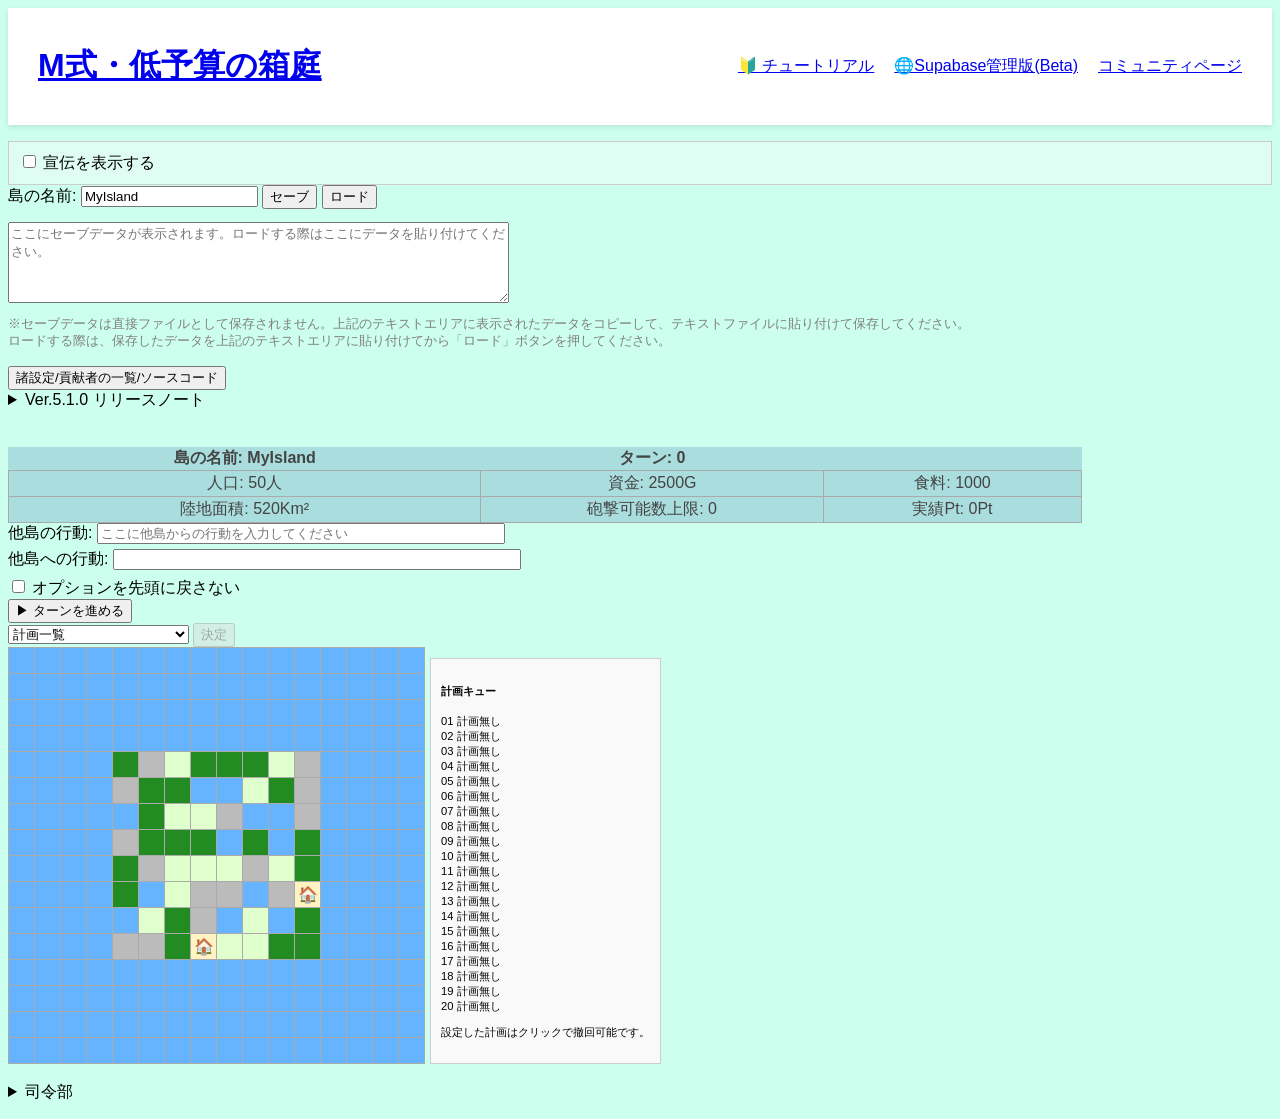
==== commit 2fc64907: "Update index.html" ====
--- a/index.html
+++ b/index.html
@@ -285,7 +285,7 @@
   </div>
   <br>
   <details>
-    <summary>船渠</summary>
+    <summary>司令部</summary>
     <div id="warshipDockDisplay" class="warship-dock-display"></div>
   </details>
   <div id="logStatusLine1"></div>
@@ -333,4 +333,4 @@
   </script>
 </body>
 
-</html>+</html>
